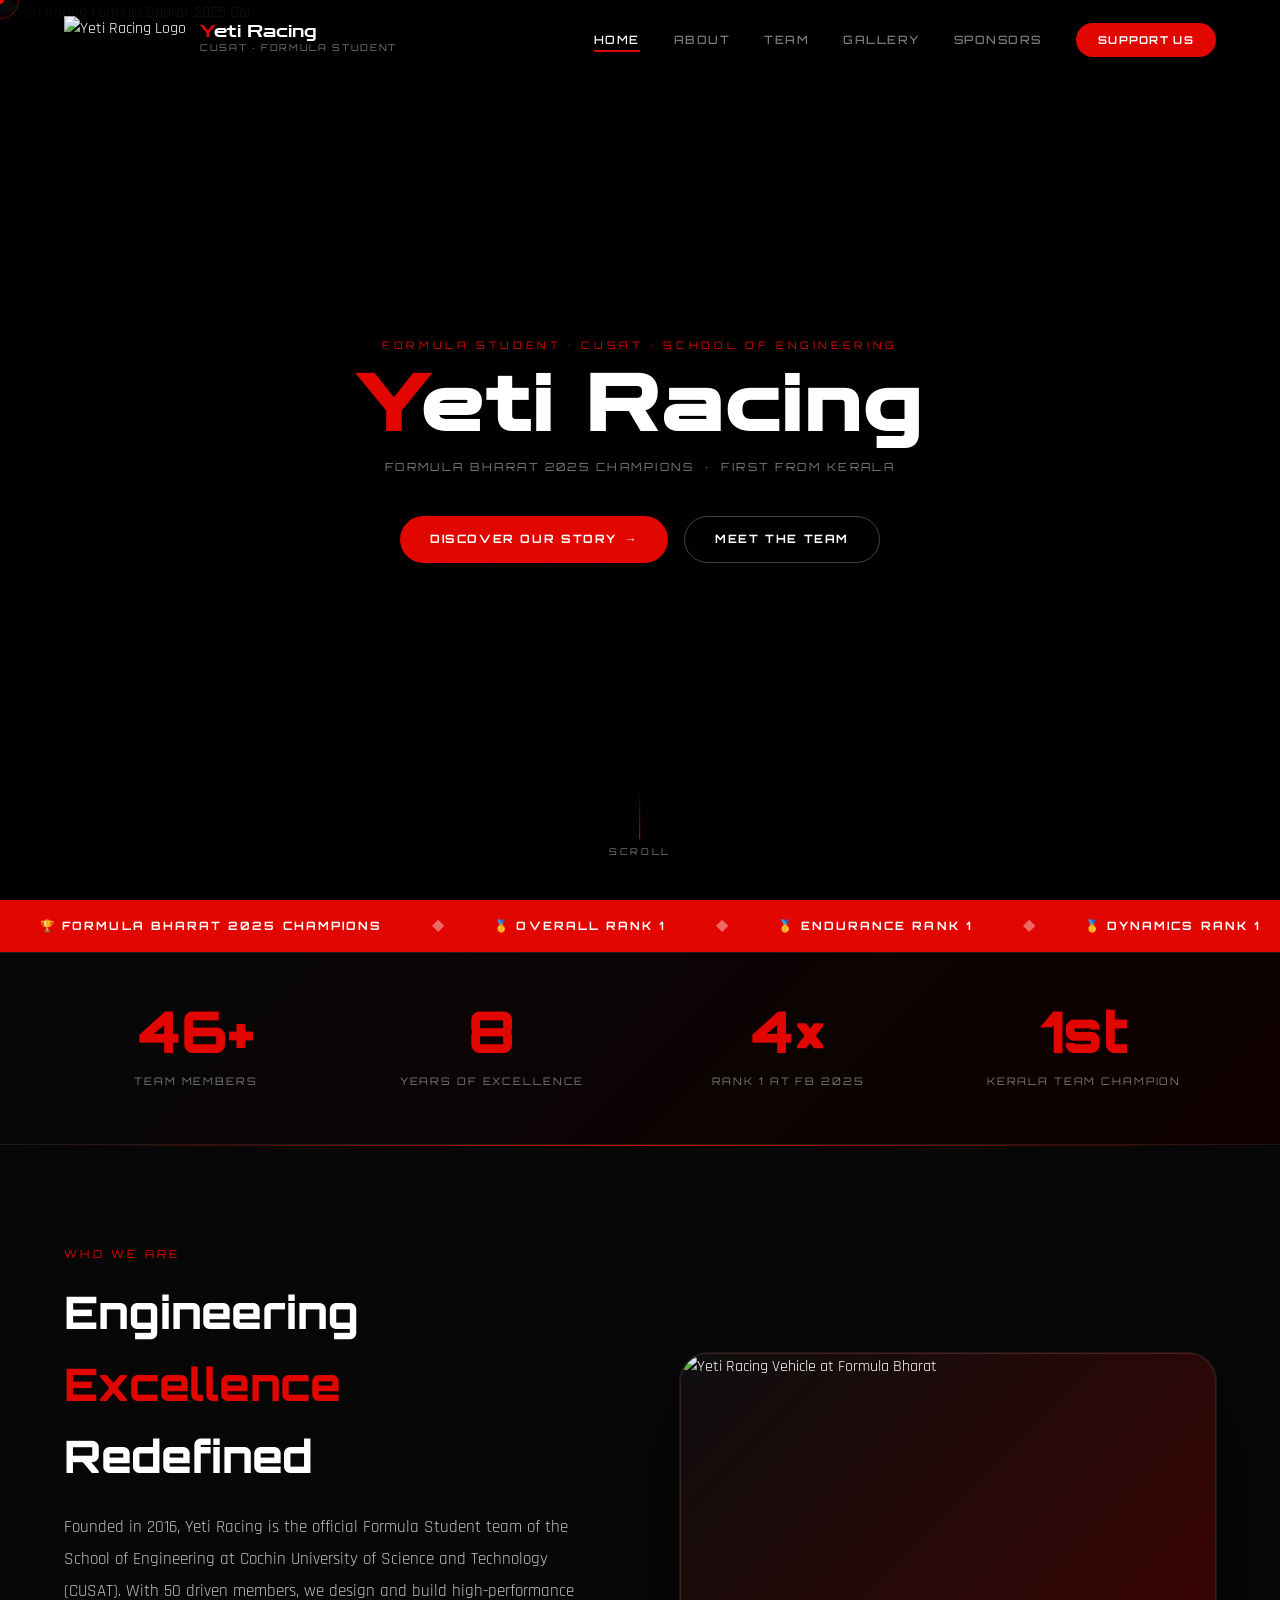
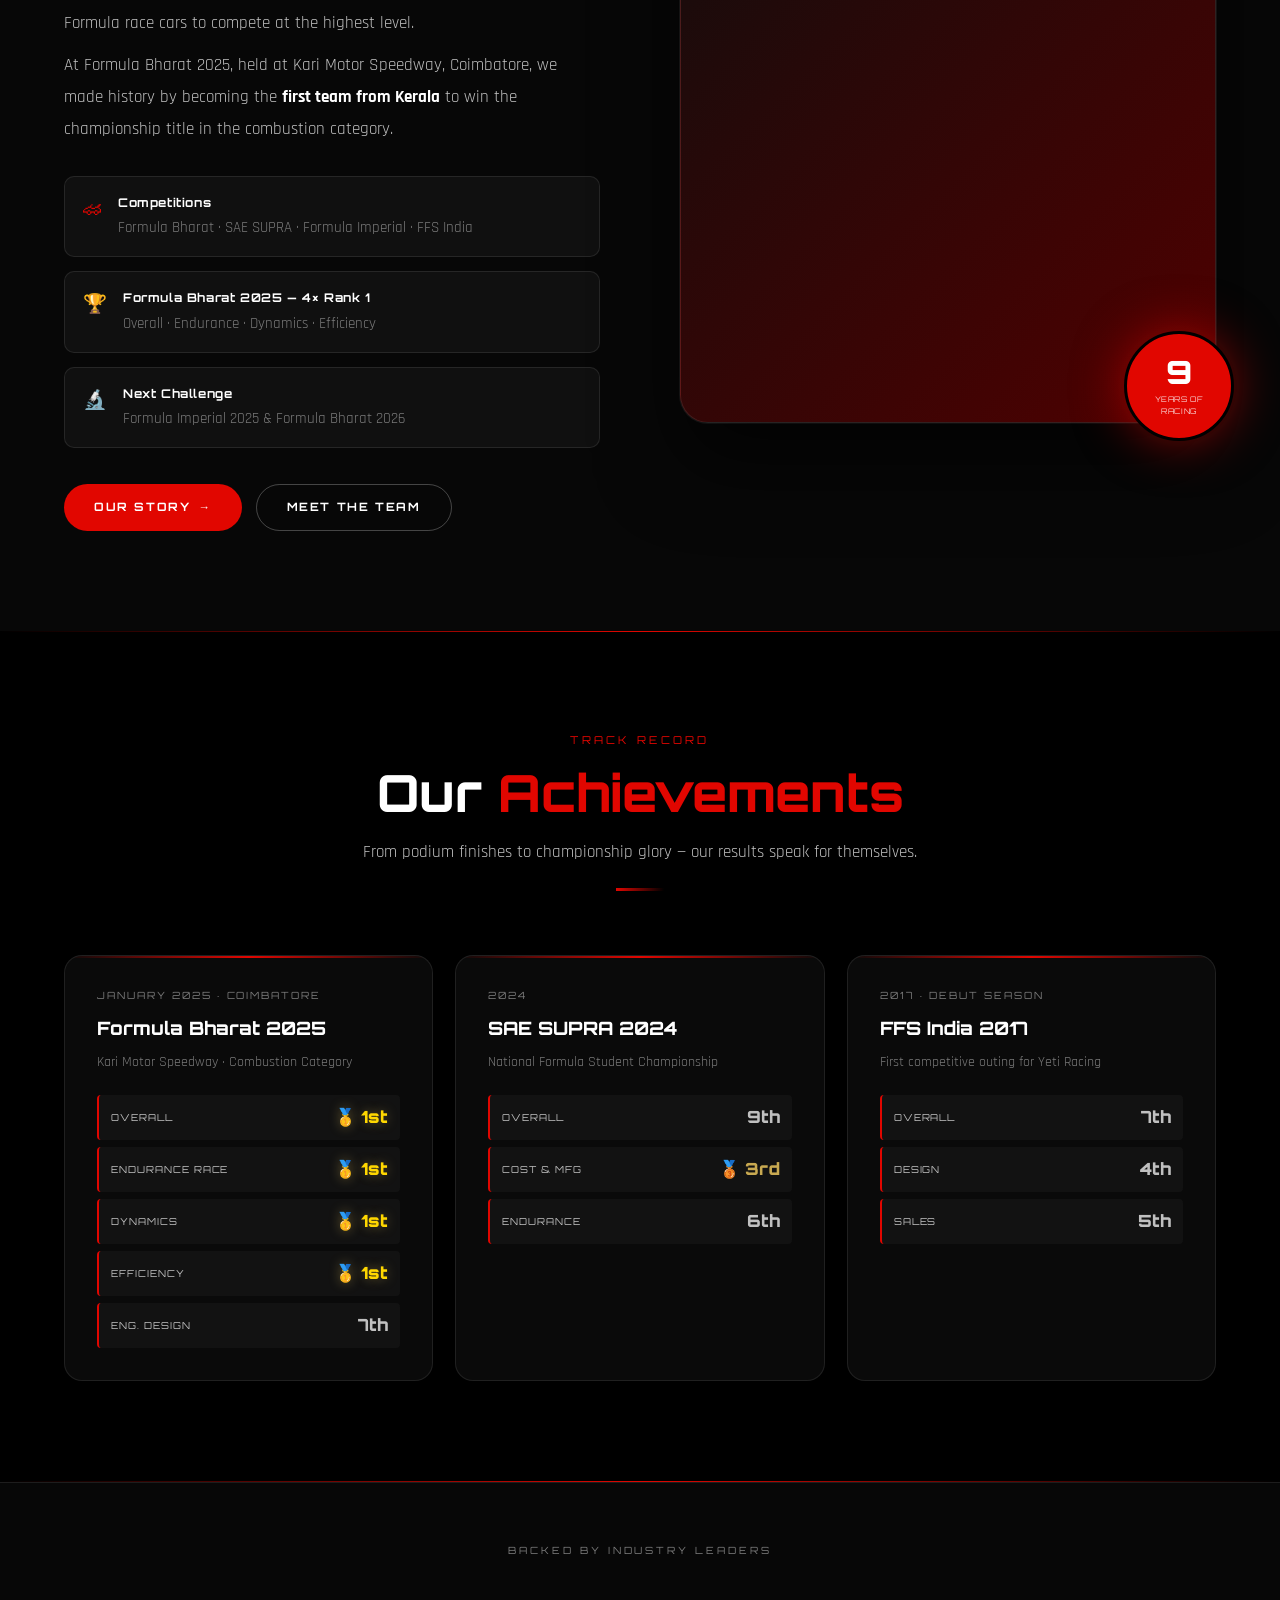
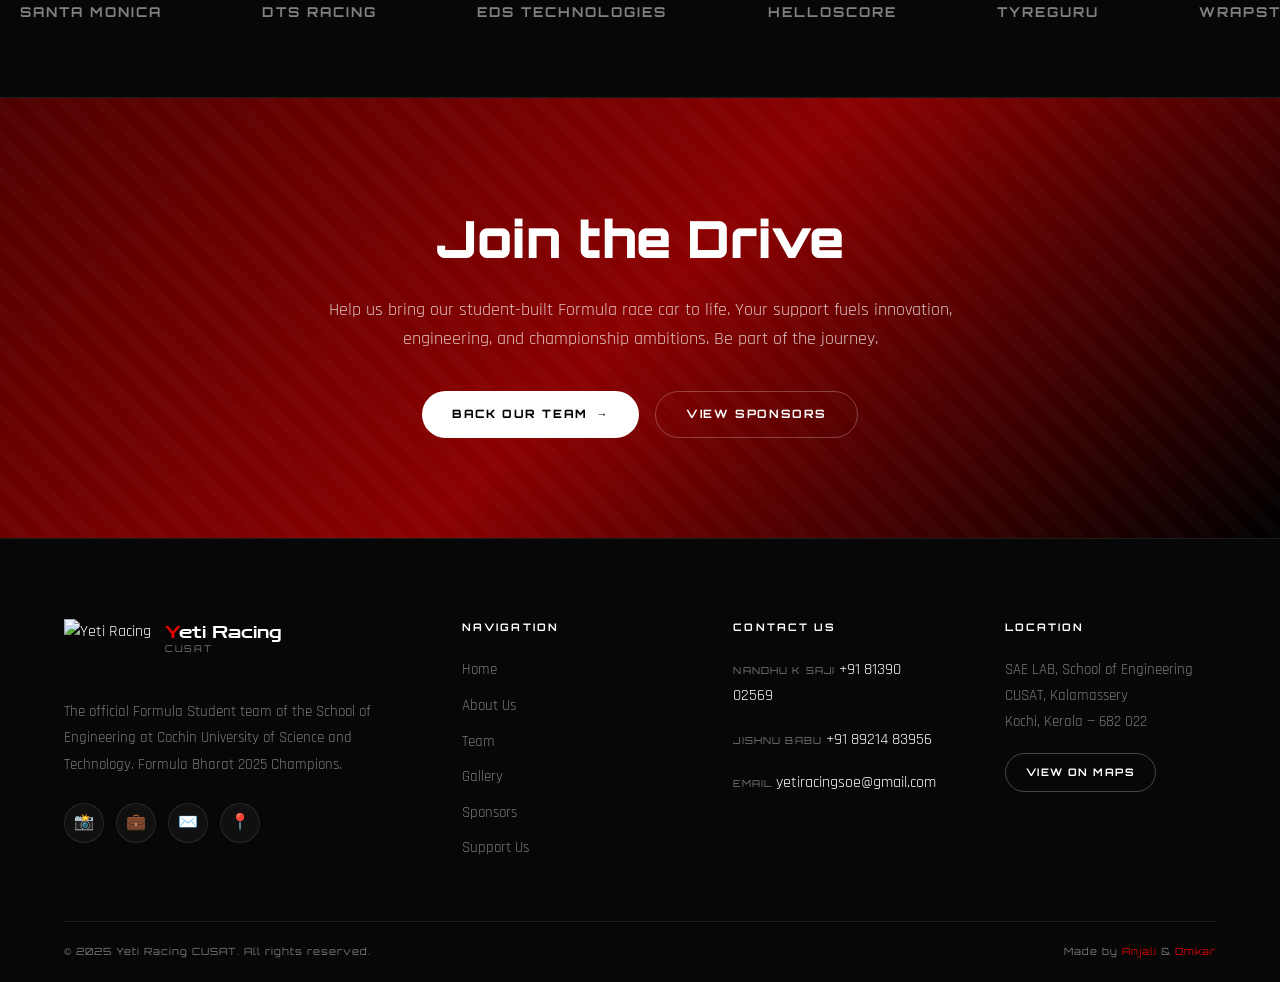
==== index.html @ 94d05a91 "Initial commit for Yeti Racing Website" ====
<!DOCTYPE html>
<html lang="en">
<head>
  <meta charset="UTF-8"/>
  <meta name="viewport" content="width=device-width, initial-scale=1.0"/>
  <title>Yeti Racing | Formula Student Team — CUSAT</title>
  <meta name="description" content="Yeti Racing is the official Formula Student team of the School of Engineering at CUSAT. Formula Bharat 2025 Champions — First team from Kerala to win."/>
  <meta property="og:title" content="Yeti Racing | CUSAT"/>
  <meta property="og:description" content="Formula Bharat 2025 Champions. First team from Kerala to win the championship in the combustion category."/>
  <meta property="og:image" content="https://yetiracing.cusat.co.in/assets/logo2.webp"/>
  <meta property="og:type" content="website"/>
  <link rel="icon" href="https://ik.imagekit.io/r70knk9pu/logo1.png?updatedAt=1739006550479"/>
  <link rel="stylesheet" href="css/style.css"/>
  <!-- Removed car-animation.css -->
</head>
<body>

<!-- ░░ LOADING SCREEN ░░ -->
<div id="loader">
  <div class="loader-logo"><span>Y</span>eti Racing</div>
  <div class="loader-track"><div class="loader-fill"></div></div>
  <div class="loader-pct">0%</div>
</div>

<!-- ░░ PARTICLES ░░ -->
<canvas id="particles"></canvas>

<!-- ░░ CURSOR ░░ -->
<div class="c-dot"></div>
<div class="c-ring"></div>

<!-- ════════════════════════════════════════
     NAVBAR
════════════════════════════════════════ -->
<nav class="navbar">
  <a href="index.html" class="nav-logo">
    <img src="https://ik.imagekit.io/r70knk9pu/logo1.png?updatedAt=1739006550479" alt="Yeti Racing Logo"/>
    <div class="nav-logo-text">
      <span class="nav-logo-name"><span>Y</span>eti Racing</span>
      <span class="nav-logo-sub">CUSAT · Formula Student</span>
    </div>
  </a>
  <ul class="nav-links">
    <li><a href="index.html">Home</a></li>
    <li><a href="about.html">About</a></li>
    <li><a href="team.html">Team</a></li>
    <li><a href="gallery.html">Gallery</a></li>
    <li><a href="sponsors.html">Sponsors</a></li>
    <li><a href="funding.html" class="nav-cta">Support Us</a></li>
  </ul>
  <div class="ham" id="ham"><span></span><span></span><span></span></div>
</nav>
<nav class="mob-menu" id="mobMenu">
  <ul>
    <li><a href="index.html">Home</a></li>
    <li><a href="about.html">About</a></li>
    <li><a href="team.html">Team</a></li>
    <li><a href="gallery.html">Gallery</a></li>
    <li><a href="sponsors.html">Sponsors</a></li>
    <li><a href="funding.html">Support Us</a></li>
  </ul>
</nav>

<!-- ════════════════════════════════════════
     HERO SECTION
════════════════════════════════════════ -->
<div class="hero-wrap" style="height: 100vh; position: relative; overflow: hidden; display: flex; align-items: center; justify-content: center; background: #000;">
  
  <!-- Background Image & Gradients -->
  <div style="position: absolute; inset: 0; z-index: 1;">
    <img src="https://yetiracing.cusat.co.in/_next/static/media/hindu.5e0f629f.jpg" 
         alt="Yeti Racing Formula Bharat 2025 Car" 
         style="width: 100%; height: 100%; object-fit: cover; object-position: center; opacity: 0.7; animation: scaleIn 20s ease-out forwards;" />
    <div style="position: absolute; inset: 0; background: linear-gradient(to bottom, rgba(0,0,0,0.8) 0%, rgba(0,0,0,0.2) 50%, var(--bg) 100%);"></div>
    <div style="position: absolute; inset: 0; background: radial-gradient(circle at center, transparent 0%, rgba(0,0,0,0.7) 100%);"></div>
    <div class="hero-grid" style="opacity: 0.6;"></div>
  </div>

  <!-- Hero Text -->
  <div class="hero-over" style="position: relative; z-index: 5; text-align: center; opacity: 1; transform: translateY(0); pointer-events: auto;">
    <span class="h-tag" style="opacity: 1; transform: translateY(0); animation: fadeIn 1s ease 0.4s both;">Formula Student · CUSAT · School of Engineering</span>
    <h1 class="h-title" style="opacity: 1; transform: translateY(0); animation: slideUp 1s ease 0.6s both;"><span>Y</span>eti Racing</h1>
    <p class="h-sub" style="opacity: 1; transform: translateY(0); animation: fadeIn 1s ease 0.9s both;">Formula Bharat 2025 Champions &nbsp;·&nbsp; First from Kerala</p>
    
    <div style="margin-top: 40px; display: flex; gap: 16px; justify-content: center; animation: fadeIn 1s ease 1.2s both;">
      <a href="about.html" class="btn btn-red">Discover Our Story <span class="btn-icon">→</span></a>
      <a href="team.html" class="btn btn-ghost">Meet The Team</a>
    </div>
  </div>

  <!-- Scroll Indicator -->
  <div class="scroll-ind" style="bottom: 40px; z-index: 10;">
    <div class="scroll-line"></div>
    <span class="scroll-txt">Scroll</span>
  </div>

  <style>
    @keyframes scaleIn {
      from { transform: scale(1.15); }
      to { transform: scale(1); }
    }
    @keyframes slideUp {
      from { opacity: 0; transform: translateY(30px); }
      to { opacity: 1; transform: translateY(0); }
    }
  </style>
</div><!-- /hero-wrap -->

<!-- ════════════════════════════════════════
     CHAMPION TICKER BAND
════════════════════════════════════════ -->
<div class="champ-band">
  <div class="champ-inner">
    <span class="champ-item">🏆 Formula Bharat 2025 Champions</span>
    <span class="champ-sep">◆</span>
    <span class="champ-item">🥇 Overall Rank 1</span>
    <span class="champ-sep">◆</span>
    <span class="champ-item">🥇 Endurance Rank 1</span>
    <span class="champ-sep">◆</span>
    <span class="champ-item">🥇 Dynamics Rank 1</span>
    <span class="champ-sep">◆</span>
    <span class="champ-item">🥇 Efficiency Rank 1</span>
    <span class="champ-sep">◆</span>
    <span class="champ-item">First Kerala Team to Win Formula Bharat</span>
    <span class="champ-sep">◆</span>
    <span class="champ-item">🏆 Formula Bharat 2025 Champions</span>
    <span class="champ-sep">◆</span>
    <span class="champ-item">🥇 Overall Rank 1</span>
    <span class="champ-sep">◆</span>
    <span class="champ-item">🥇 Endurance Rank 1</span>
    <span class="champ-sep">◆</span>
    <span class="champ-item">🥇 Dynamics Rank 1</span>
    <span class="champ-sep">◆</span>
    <span class="champ-item">🥇 Efficiency Rank 1</span>
    <span class="champ-sep">◆</span>
    <span class="champ-item">First Kerala Team to Win Formula Bharat</span>
    <span class="champ-sep">◆</span>
  </div>
</div>

<!-- ════════════════════════════════════════
     STATS BAR
════════════════════════════════════════ -->
<section class="stats-band">
  <div class="stats-inner">
    <div class="rev">
      <span class="stat-n" data-count="50" data-suffix="+">0+</span>
      <span class="stat-l">Team Members</span>
    </div>
    <div class="rev d1">
      <span class="stat-n" data-count="9" data-suffix="">0</span>
      <span class="stat-l">Years of Excellence</span>
    </div>
    <div class="rev d2">
      <span class="stat-n" data-count="4" data-suffix="×">0×</span>
      <span class="stat-l">Rank 1 at FB 2025</span>
    </div>
    <div class="rev d3">
      <span class="stat-n" data-count="1" data-suffix="st">0st</span>
      <span class="stat-l">Kerala Team Champion</span>
    </div>
  </div>
</section>

<div class="line-accent"></div>

<!-- ════════════════════════════════════════
     ABOUT PREVIEW
════════════════════════════════════════ -->
<section class="about-sec">
  <div class="about-inner">
    <div class="about-content">
      <span class="eyebrow rev">Who We Are</span>
      <h2 class="about-h1 rev d1">Engineering <span>Excellence</span><br/>Redefined</h2>
      <p class="about-p rev d2">
        Founded in 2016, Yeti Racing is the official Formula Student team of the School of Engineering at Cochin University of Science and Technology (CUSAT). With 50 driven members, we design and build high-performance Formula race cars to compete at the highest level.
      </p>
      <p class="about-p rev d3" style="margin-top:10px;">
        At Formula Bharat 2025, held at Kari Motor Speedway, Coimbatore, we made history by becoming the <strong style="color:#fff;">first team from Kerala</strong> to win the championship title in the combustion category.
      </p>
      <div class="about-features">
        <div class="af-item rev d3">
          <span class="af-icon">🏎</span>
          <div class="af-text">
            <strong>Competitions</strong>
            <p>Formula Bharat · SAE SUPRA · Formula Imperial · FFS India</p>
          </div>
        </div>
        <div class="af-item rev d4">
          <span class="af-icon">🏆</span>
          <div class="af-text">
            <strong>Formula Bharat 2025 — 4× Rank 1</strong>
            <p>Overall · Endurance · Dynamics · Efficiency</p>
          </div>
        </div>
        <div class="af-item rev d5">
          <span class="af-icon">🔬</span>
          <div class="af-text">
            <strong>Next Challenge</strong>
            <p>Formula Imperial 2025 &amp; Formula Bharat 2026</p>
          </div>
        </div>
      </div>
      <div class="about-btns rev d5">
        <a href="about.html" class="btn btn-red">Our Story <span class="btn-icon">→</span></a>
        <a href="team.html"  class="btn btn-ghost">Meet the Team</a>
      </div>
    </div>

    <div class="about-visual rev-r">
      <div class="about-img-frame">
        <img src="https://ik.imagekit.io/r70knk9pu/mayur_6.1-08.jpg?updatedAt=1739021321620"
             alt="Yeti Racing Vehicle at Formula Bharat" loading="lazy"/>
      </div>
      <div class="about-badge">
        <span class="badge-n">9</span>
        <span class="badge-l">Years of Racing</span>
      </div>
    </div>
  </div>
</section>

<div class="line-accent"></div>

<!-- ════════════════════════════════════════
     ACHIEVEMENTS
════════════════════════════════════════ -->
<section class="ach-sec">
  <div class="sec-head">
    <span class="eyebrow rev">Track Record</span>
    <h2 class="sec-title rev d1">Our <span>Achievements</span></h2>
    <p class="sec-sub rev d2">From podium finishes to championship glory — our results speak for themselves.</p>
    <div class="divider rev d3"></div>
  </div>

  <div class="ach-grid max-w">
    <!-- FB 2025 -->
    <div class="ach-card rev">
      <div class="ach-yr">January 2025 · Coimbatore</div>
      <div class="ach-name">Formula Bharat 2025</div>
      <div class="ach-venue">Kari Motor Speedway · Combustion Category</div>
      <div class="ach-rows">
        <div class="ach-row"><span class="ach-cat">Overall</span>      <span class="ach-rank r1">🥇 1st</span></div>
        <div class="ach-row"><span class="ach-cat">Endurance Race</span><span class="ach-rank r1">🥇 1st</span></div>
        <div class="ach-row"><span class="ach-cat">Dynamics</span>     <span class="ach-rank r1">🥇 1st</span></div>
        <div class="ach-row"><span class="ach-cat">Efficiency</span>   <span class="ach-rank r1">🥇 1st</span></div>
        <div class="ach-row"><span class="ach-cat">Eng. Design</span>  <span class="ach-rank">7th</span></div>
      </div>
    </div>

    <!-- SAE SUPRA 2024 -->
    <div class="ach-card rev d2">
      <div class="ach-yr">2024</div>
      <div class="ach-name">SAE SUPRA 2024</div>
      <div class="ach-venue">National Formula Student Championship</div>
      <div class="ach-rows">
        <div class="ach-row"><span class="ach-cat">Overall</span>    <span class="ach-rank">9th</span></div>
        <div class="ach-row"><span class="ach-cat">Cost &amp; Mfg</span><span class="ach-rank r3">🥉 3rd</span></div>
        <div class="ach-row"><span class="ach-cat">Endurance</span> <span class="ach-rank">6th</span></div>
      </div>
    </div>

    <!-- FFS India 2017 -->
    <div class="ach-card rev d3">
      <div class="ach-yr">2017 · Debut Season</div>
      <div class="ach-name">FFS India 2017</div>
      <div class="ach-venue">First competitive outing for Yeti Racing</div>
      <div class="ach-rows">
        <div class="ach-row"><span class="ach-cat">Overall</span><span class="ach-rank">7th</span></div>
        <div class="ach-row"><span class="ach-cat">Design</span> <span class="ach-rank">4th</span></div>
        <div class="ach-row"><span class="ach-cat">Sales</span>  <span class="ach-rank">5th</span></div>
      </div>
    </div>
  </div>
</section>

<div class="line-accent"></div>

<!-- ════════════════════════════════════════
     SPONSORS TICKER
════════════════════════════════════════ -->
<section class="sp-ticker-sec">
  <p class="sp-ticker-label">Backed By Industry Leaders</p>
  <div style="overflow:hidden;">
    <div class="sp-track">
      <!-- Set 1 -->
      <div class="sp-logo-item"><span class="sp-logo-name">Santa Monica</span></div>
      <div class="sp-logo-item"><span class="sp-logo-name">DTS Racing</span></div>
      <div class="sp-logo-item"><span class="sp-logo-name">EDS Technologies</span></div>
      <div class="sp-logo-item"><span class="sp-logo-name">Helloscore</span></div>
      <div class="sp-logo-item"><span class="sp-logo-name">TyreGuru</span></div>
      <div class="sp-logo-item"><span class="sp-logo-name">WrapStyle</span></div>
      <!-- Set 2 (duplicate for seamless loop) -->
      <div class="sp-logo-item"><span class="sp-logo-name">Santa Monica</span></div>
      <div class="sp-logo-item"><span class="sp-logo-name">DTS Racing</span></div>
      <div class="sp-logo-item"><span class="sp-logo-name">EDS Technologies</span></div>
      <div class="sp-logo-item"><span class="sp-logo-name">Helloscore</span></div>
      <div class="sp-logo-item"><span class="sp-logo-name">TyreGuru</span></div>
      <div class="sp-logo-item"><span class="sp-logo-name">WrapStyle</span></div>
    </div>
  </div>
</section>

<!-- ════════════════════════════════════════
     CTA BAND
════════════════════════════════════════ -->
<section class="cta-sec">
  <div class="cta-inner">
    <h2 class="cta-title rev">Join the Drive</h2>
    <p class="cta-sub rev d1">
      Help us bring our student-built Formula race car to life. Your support fuels innovation, engineering, and championship ambitions. Be part of the journey.
    </p>
    <div class="cta-btns rev d2">
      <a href="funding.html"  class="btn btn-white">Back Our Team <span class="btn-icon">→</span></a>
      <a href="sponsors.html" class="btn btn-ghost">View Sponsors</a>
    </div>
  </div>
</section>

<!-- ════════════════════════════════════════
     FOOTER
════════════════════════════════════════ -->
<footer class="footer" id="footer">
  <div class="footer-top">
    <!-- Brand -->
    <div>
      <a href="index.html" class="nav-logo" style="margin-bottom:18px; display:inline-flex;">
        <img src="https://ik.imagekit.io/r70knk9pu/logo1.png?updatedAt=1739006550479" alt="Yeti Racing" style="height:44px;width:auto;"/>
        <div class="nav-logo-text">
          <span class="nav-logo-name"><span>Y</span>eti Racing</span>
          <span class="nav-logo-sub">CUSAT</span>
        </div>
      </a>
      <p class="f-brand-desc">The official Formula Student team of the School of Engineering at Cochin University of Science and Technology. Formula Bharat 2025 Champions.</p>
      <div class="f-social">
        <a href="https://www.instagram.com/yetiracing_cusat/" target="_blank" class="f-soc-btn" title="Instagram">📸</a>
        <a href="https://in.linkedin.com/company/yetiracing-cusat"  target="_blank" class="f-soc-btn" title="LinkedIn">💼</a>
        <a href="mailto:yetiracingsoe@gmail.com" class="f-soc-btn" title="Email">✉️</a>
        <a href="https://www.google.co.in/maps/place/SAE+LAB+CUSAT" target="_blank" class="f-soc-btn" title="Location">📍</a>
      </div>
    </div>

    <!-- Quick links -->
    <div>
      <h5 class="f-col-title">Navigation</h5>
      <ul class="f-links">
        <li><a href="index.html">Home</a></li>
        <li><a href="about.html">About Us</a></li>
        <li><a href="team.html">Team</a></li>
        <li><a href="gallery.html">Gallery</a></li>
        <li><a href="sponsors.html">Sponsors</a></li>
        <li><a href="funding.html">Support Us</a></li>
      </ul>
    </div>

    <!-- Contact -->
    <div>
      <h5 class="f-col-title">Contact Us</h5>
      <div class="f-contact-item">
        <span class="f-c-name">Nandhu K Saji</span>
        <a href="tel:+916238118843" class="f-c-val">+91 81390 02569</a>
      </div>
      <div class="f-contact-item">
        <span class="f-c-name">Jishnu Babu</span>
        <a href="tel:+918547177020" class="f-c-val">+91 89214 83956</a>
      </div>
      <div class="f-contact-item">
        <span class="f-c-name">Email</span>
        <a href="mailto:yetiracingsoe@gmail.com" class="f-c-val">yetiracingsoe@gmail.com</a>
      </div>
    </div>

    <!-- Location -->
    <div>
      <h5 class="f-col-title">Location</h5>
      <p style="font-family:var(--f-body);font-size:0.95rem;color:var(--txt3);line-height:1.7;">
        SAE LAB, School of Engineering<br/>
        CUSAT, Kalamassery<br/>
        Kochi, Kerala — 682 022
      </p>
      <a href="https://www.google.co.in/maps/place/SAE+LAB+CUSAT" target="_blank"
         class="btn btn-ghost" style="margin-top:18px; font-size:0.65rem; padding:10px 20px;">
        View on Maps
      </a>
    </div>
  </div>

  <div class="footer-bottom">
    <span class="f-copy">© 2025 Yeti Racing CUSAT. All rights reserved.</span>
    <span class="f-made">Made by <a href="https://www.linkedin.com/in/anjali-georance-61b017275/" target="_blank">Anjali</a> &amp; <a href="https://www.linkedin.com/in/omkar-deepak-623a55293/" target="_blank">Omkar</a></span>
  </div>
</footer>

<script src="js/main.js"></script>
</body>
</html>
---- css/style.css ----
/* ============================================================
   YETI RACING — MASTER STYLESHEET
   Formula Student Team | CUSAT, Kochi
   ============================================================ */

@import url('https://fonts.googleapis.com/css2?family=Orbitron:wght@400;500;600;700;800;900&family=Rajdhani:wght@300;400;500;600;700&family=Zen+Dots&family=Inter:wght@300;400;500&display=swap');

/* ============================================================
   DESIGN TOKENS
   ============================================================ */
:root {
  --red:          #e10600;
  --red-dark:     #8b0000;
  --red-deeper:   #500000;
  --red-light:    #ff3333;
  --red-glow:     rgba(225,6,0,0.55);
  --red-mist:     rgba(225,6,0,0.12);

  --gold:         #c8a951;
  --gold-light:   #ffd700;
  --gold-glow:    rgba(200,169,81,0.45);

  --green:        #1aff6e;
  --green-glow:   rgba(26,255,110,0.4);

  --bg:           #000000;
  --bg1:          #070707;
  --bg2:          #0e0e0e;
  --bg3:          #161616;
  --glass:        rgba(255,255,255,0.04);
  --glass-border: rgba(255,255,255,0.09);
  --glass-hover:  rgba(255,255,255,0.07);

  --txt:          #ffffff;
  --txt2:         #c0c0c0;
  --txt3:         #7a7a7a;

  --f-head:   'Orbitron', sans-serif;
  --f-body:   'Rajdhani', sans-serif;
  --f-accent: 'Zen Dots', cursive;

  --nav-h:    80px;
  --ease:     cubic-bezier(0.4,0,0.2,1);
  --ease-out: cubic-bezier(0,0,0.2,1);
  --t:        all 0.3s var(--ease);
  --ts:       all 0.6s var(--ease);

  --r-sm:   4px;
  --r-md:   10px;
  --r-lg:   18px;
  --r-xl:   28px;
  --r-full: 9999px;
}

/* ============================================================
   RESET
   ============================================================ */
*, *::before, *::after { margin:0; padding:0; box-sizing:border-box; }
html { scroll-behavior:smooth; font-size:16px; }
body {
  font-family: var(--f-body);
  background: var(--bg);
  color: var(--txt);
  line-height:1.6;
  overflow-x:hidden;
  -webkit-font-smoothing:antialiased;
}
::-webkit-scrollbar { width:5px; }
::-webkit-scrollbar-track { background:var(--bg); }
::-webkit-scrollbar-thumb { background:var(--red); border-radius:3px; }
::selection { background:var(--red); color:#fff; }
a { color:inherit; text-decoration:none; transition:var(--t); }
img { max-width:100%; height:auto; display:block; }
button { border:none; cursor:pointer; background:none; font:inherit; }
input, textarea { font:inherit; }

/* ============================================================
   LOADING SCREEN
   ============================================================ */
#loader {
  position:fixed; inset:0; background:var(--bg);
  display:flex; flex-direction:column;
  align-items:center; justify-content:center;
  z-index:9999;
  transition: opacity 0.6s var(--ease), visibility 0.6s;
}
#loader.done { opacity:0; visibility:hidden; pointer-events:none; }
.loader-logo {
  font-family: var(--f-accent);
  font-size: 2.2rem;
  color:#fff;
  letter-spacing:0.04em;
  margin-bottom:32px;
}
.loader-logo span { color:var(--red); }
.loader-track {
  width:200px; height:2px;
  background:rgba(255,255,255,0.08);
  border-radius:1px; overflow:hidden;
}
.loader-fill {
  height:100%; width:0;
  background: linear-gradient(90deg, var(--red), var(--red-light));
  border-radius:1px;
  animation: loaderFill 1.8s var(--ease) forwards;
}
@keyframes loaderFill { to { width:100%; } }
.loader-pct {
  font-family:var(--f-head);
  font-size:0.65rem;
  letter-spacing:0.2em;
  color:var(--txt3);
  margin-top:12px;
  text-transform:uppercase;
}

/* ============================================================
   CUSTOM CURSOR
   ============================================================ */
.c-dot {
  width:8px; height:8px;
  background:var(--red); border-radius:50%;
  position:fixed; pointer-events:none;
  z-index:10000; transform:translate(-50%,-50%);
  transition: width 0.2s, height 0.2s, opacity 0.2s;
  mix-blend-mode:screen;
}
.c-ring {
  width:38px; height:38px;
  border:1.5px solid rgba(225,6,0,0.5); border-radius:50%;
  position:fixed; pointer-events:none;
  z-index:9999; transform:translate(-50%,-50%);
  transition: all 0.12s;
  mix-blend-mode:screen;
}
.c-dot.hovering { width:14px; height:14px; }
.c-ring.hovering { width:56px; height:56px; border-color:var(--red); }

/* ============================================================
   CANVAS BG PARTICLES
   ============================================================ */
#particles {
  position:fixed; inset:0;
  pointer-events:none; z-index:0; opacity:0.35;
}

/* ============================================================
   NAVBAR
   ============================================================ */
.navbar {
  position:fixed; top:0; left:0; right:0;
  height:var(--nav-h); z-index:1000;
  display:flex; align-items:center; justify-content:space-between;
  padding:0 5%;
  transition: background 0.5s, backdrop-filter 0.5s, border 0.5s;
}
.navbar.scrolled {
  background: rgba(0,0,0,0.92);
  backdrop-filter: blur(24px);
  -webkit-backdrop-filter: blur(24px);
  border-bottom:1px solid var(--glass-border);
}
.nav-logo { display:flex; align-items:center; gap:14px; }
.nav-logo img { height:48px; width:auto; }
.nav-logo-text { display:flex; flex-direction:column; }
.nav-logo-name {
  font-family:var(--f-accent); font-size:1.05rem;
  color:#fff; line-height:1;
}
.nav-logo-name span { color:var(--red); }
.nav-logo-sub {
  font-family:var(--f-head); font-size:0.58rem;
  color:var(--txt3); letter-spacing:0.18em; text-transform:uppercase;
}
.nav-links {
  display:flex; align-items:center;
  gap:34px; list-style:none;
}
.nav-links a {
  font-family:var(--f-head); font-size:0.72rem;
  font-weight:500; letter-spacing:0.13em;
  color:var(--txt3); text-transform:uppercase;
  position:relative; padding-bottom:3px;
}
.nav-links a::after {
  content:''; position:absolute;
  bottom:-2px; left:0; width:0; height:2px;
  background:var(--red); transition: width 0.3s var(--ease);
}
.nav-links a:hover, .nav-links a.active { color:#fff; }
.nav-links a:hover::after, .nav-links a.active::after { width:100%; }
.nav-cta {
  font-family:var(--f-head) !important;
  font-size:0.68rem !important;
  font-weight:700 !important;
  letter-spacing:0.12em !important;
  color:#fff !important;
  background:var(--red) !important;
  padding:10px 22px !important;
  border-radius:var(--r-full) !important;
}
.nav-cta::after { display:none !important; }
.nav-cta:hover {
  background:var(--red-light) !important;
  box-shadow: 0 0 24px var(--red-glow) !important;
  transform:translateY(-1px);
}

/* Mobile hamburger */
.ham {
  display:none; flex-direction:column;
  gap:5px; padding:6px; cursor:pointer;
}
.ham span {
  display:block; width:26px; height:2px;
  background:#fff; border-radius:1px; transition:var(--t);
}
.ham.open span:nth-child(1) { transform:translateY(7px) rotate(45deg); }
.ham.open span:nth-child(2) { opacity:0; }
.ham.open span:nth-child(3) { transform:translateY(-7px) rotate(-45deg); }

/* Mobile menu */
.mob-menu {
  display:none; position:fixed;
  top:var(--nav-h); left:0; right:0;
  background:rgba(0,0,0,0.96);
  backdrop-filter:blur(24px);
  border-bottom:1px solid var(--glass-border);
  padding:24px 5%;
  z-index:998;
  transform:translateY(-110%);
  opacity:0;
  transition:var(--ts);
}
.mob-menu.open { transform:translateY(0); opacity:1; }
.mob-menu ul { list-style:none; display:flex; flex-direction:column; gap:0; }
.mob-menu a {
  font-family:var(--f-head); font-size:0.88rem;
  letter-spacing:0.1em; color:var(--txt3);
  text-transform:uppercase; padding:14px 0;
  border-bottom:1px solid var(--glass-border);
  display:block; transition:var(--t);
}
.mob-menu a:hover { color:#fff; padding-left:8px; }

/* ============================================================
   HERO — CAR ANIMATION (sticky scroll, 300vh)
   ============================================================ */
.hero-wrap {
  position:relative;
  height:300vh;
  background:var(--bg);
}
.hero-sticky {
  position:sticky; top:0;
  height:100vh;
  display:flex; flex-direction:column;
  align-items:center; justify-content:center;
  overflow:hidden;
}

/* Background layers */
.hero-radial {
  position:absolute; inset:0;
  background: radial-gradient(ellipse 75% 70% at 50% 55%,
    rgba(100,0,0,0.35) 0%, transparent 70%);
}
.hero-grid {
  position:absolute; inset:0;
  background-image:
    linear-gradient(rgba(225,6,0,0.045) 1px, transparent 1px),
    linear-gradient(90deg, rgba(225,6,0,0.045) 1px, transparent 1px);
  background-size:55px 55px;
  mask-image: radial-gradient(ellipse 80% 80% at 50% 50%, black 0%, transparent 75%);
}

/* CAR SVG wrapper */
.car-wrap {
  position:relative; z-index:10;
  width: min(380px, 72vw);
}
.car-wrap svg {
  width:100%; height:auto;
  overflow:visible;
  filter: drop-shadow(0 0 40px rgba(225,6,0,0.5));
}
/* All parts use CSS transition for smooth 60fps */
.car-part {
  transform-origin:200px 445px; /* center of car SVG (400x900) */
  will-change:transform,opacity;
}
#car-internals {
  opacity:0;
  will-change:opacity;
}

/* Hero text layers */
.hero-over {
  position:absolute; inset:0; z-index:5;
  display:flex; flex-direction:column;
  align-items:center; justify-content:center;
  pointer-events:none;
}
.h-tag {
  font-family:var(--f-head); font-size:0.65rem;
  letter-spacing:0.35em; color:var(--red);
  text-transform:uppercase; margin-bottom:14px;
  opacity:0; transform:translateY(12px);
  transition: opacity 0.9s var(--ease), transform 0.9s var(--ease);
  transition-delay:0.3s;
}
.h-tag.in { opacity:1; transform:translateY(0); }
.h-title {
  font-family:var(--f-accent);
  font-size:clamp(2.6rem,6vw,5.5rem);
  color:#fff; line-height:1;
  letter-spacing:0.04em;
  text-align:center;
  opacity:0; transform:translateY(18px);
  transition: opacity 1s var(--ease), transform 1s var(--ease);
  transition-delay:0.5s;
}
.h-title.in { opacity:1; transform:translateY(0); }
.h-title span { color:var(--red); }
.h-sub {
  font-family:var(--f-head); font-size:0.7rem;
  letter-spacing:0.22em; color:var(--txt3);
  text-transform:uppercase; margin-top:14px;
  opacity:0;
  transition: opacity 0.8s; transition-delay:0.8s;
}
.h-sub.in { opacity:1; }

/* Scan lines during reveal */
.scanline {
  position:absolute; left:0; right:0; height:2px;
  background: linear-gradient(90deg,
    transparent, rgba(225,6,0,0.7), transparent);
  pointer-events:none; z-index:6;
  opacity:0;
  animation: scanAnim 3s var(--ease) 1s forwards;
}
@keyframes scanAnim {
  0%   { top:0; opacity:0; }
  10%  { opacity:1; }
  90%  { opacity:1; }
  100% { top:100%; opacity:0; }
}

/* Part labels (appear at full open) */
.part-label {
  position:absolute; z-index:15;
  font-family:var(--f-head); font-size:0.55rem;
  letter-spacing:0.15em; color:var(--red);
  text-transform:uppercase;
  display:flex; align-items:center; gap:6px;
  opacity:0;
  transition: opacity 0.5s;
  white-space:nowrap;
}
.part-label.show { opacity:1; }
.part-label::before { content:'—'; color:var(--txt3); }

/* Scroll indicator */
.scroll-ind {
  position:absolute; bottom:30px; left:50%;
  transform:translateX(-50%);
  display:flex; flex-direction:column;
  align-items:center; gap:6px; z-index:20;
  transition:opacity 0.4s;
}
.scroll-ind.gone { opacity:0; }
.scroll-line {
  width:1px; height:50px;
  background:linear-gradient(to bottom, transparent, var(--red));
  animation:scLine 2s ease-in-out infinite;
}
.scroll-txt {
  font-family:var(--f-head); font-size:0.58rem;
  letter-spacing:0.28em; color:var(--txt3);
  text-transform:uppercase;
}
@keyframes scLine {
  0%,100%{ opacity:0.3; transform:scaleY(0.5); }
  50%    { opacity:1;   transform:scaleY(1);   }
}

/* Side progress dots */
.hero-progress {
  position:absolute; right:36px; top:50%;
  transform:translateY(-50%);
  display:flex; flex-direction:column; gap:14px;
  z-index:20;
}
.hp-dot {
  width:8px; height:8px; border-radius:50%;
  border:2px solid var(--txt3);
  transition:var(--t);
}
.hp-dot.act {
  background:var(--red); border-color:var(--red);
  box-shadow: 0 0 14px var(--red-glow);
}

/* ============================================================
   CHAMPION TICKER BANNER
   ============================================================ */
.champ-band {
  background:var(--red);
  padding:13px 0;
  overflow:hidden;
  white-space:nowrap;
  position:relative; z-index:5;
}
.champ-inner {
  display:inline-block;
  animation:tickerA 22s linear infinite;
}
.champ-inner:hover { animation-play-state:paused; }
.champ-item {
  display:inline-block;
  font-family:var(--f-head);
  font-size:0.72rem;
  font-weight:700;
  letter-spacing:0.18em;
  text-transform:uppercase;
  padding:0 40px; color:#fff;
}
.champ-sep { color:rgba(255,255,255,0.4); margin:0 6px; }
@keyframes tickerA {
  from { transform:translateX(0); }
  to   { transform:translateX(-50%); }
}

/* ============================================================
   STATS BAR
   ============================================================ */
.stats-band {
  padding:50px 5%;
  background:linear-gradient(135deg, var(--bg1) 0%, rgba(100,0,0,0.15) 100%);
  border-top:1px solid var(--glass-border);
  border-bottom:1px solid var(--glass-border);
}
.stats-inner {
  display:grid; grid-template-columns:repeat(4,1fr);
  gap:32px; max-width:1200px; margin:0 auto;
  text-align:center;
}
.stat-n {
  font-family:var(--f-head);
  font-size:clamp(2.2rem,4.5vw,4rem);
  font-weight:900; color:var(--red);
  line-height:1; margin-bottom:8px; display:block;
}
.stat-l {
  font-family:var(--f-head); font-size:0.65rem;
  letter-spacing:0.18em; color:var(--txt3);
  text-transform:uppercase;
}

/* ============================================================
   SECTION COMMONS
   ============================================================ */
section { padding:100px 5%; position:relative; z-index:2; }
.sec-head { text-align:center; margin-bottom:64px; }
.eyebrow {
  font-family:var(--f-head); font-size:0.68rem;
  letter-spacing:0.3em; color:var(--red);
  text-transform:uppercase; margin-bottom:14px; display:block;
}
.sec-title {
  font-family:var(--f-head);
  font-size:clamp(1.9rem,4vw,3.2rem);
  font-weight:800; color:#fff; line-height:1.15;
}
.sec-title span { color:var(--red); }
.sec-sub {
  font-family:var(--f-body); font-size:1.05rem;
  color:var(--txt2); max-width:600px;
  margin:16px auto 0; line-height:1.75;
}
.divider {
  width:48px; height:3px;
  background:linear-gradient(90deg, var(--red), transparent);
  margin:20px auto 0;
}

/* ============================================================
   ABOUT PREVIEW
   ============================================================ */
.about-sec { background:var(--bg1); }
.about-inner {
  display:grid; grid-template-columns:1fr 1fr;
  gap:80px; align-items:center;
  max-width:1300px; margin:0 auto;
}
.about-eyebrow, .about-h1 { text-align:left; }
.about-h1 { font-family:var(--f-head); font-size:clamp(2rem,3.5vw,3rem); font-weight:800; color:#fff; }
.about-h1 span { color:var(--red); }
.about-p {
  font-family:var(--f-body); font-size:1.08rem;
  color:var(--txt2); line-height:1.85;
  margin-top:20px;
}
.about-features {
  display:flex; flex-direction:column; gap:14px; margin-top:30px;
}
.af-item {
  display:flex; align-items:flex-start; gap:16px;
  padding:16px 18px;
  background:var(--glass); border:1px solid var(--glass-border);
  border-radius:var(--r-md); transition:var(--t);
}
.af-item:hover { border-color:rgba(225,6,0,0.35); background:var(--red-mist); }
.af-icon { color:var(--red); font-size:1.2rem; flex-shrink:0; margin-top:2px; }
.af-text strong {
  font-family:var(--f-head); font-size:0.75rem;
  letter-spacing:0.05em; color:#fff; display:block; margin-bottom:4px;
}
.af-text p { font-size:0.95rem; color:var(--txt3); }
.about-btns { display:flex; gap:14px; margin-top:36px; flex-wrap:wrap; }

/* About visual side */
.about-visual { position:relative; }
.about-img-frame {
  border-radius:var(--r-xl); overflow:hidden;
  border:1px solid var(--glass-border);
  box-shadow:0 40px 80px rgba(0,0,0,0.6), 0 0 0 1px var(--glass-border);
  background: linear-gradient(135deg, var(--bg2), var(--red-deeper));
  aspect-ratio:4/5;
  display:flex; align-items:center; justify-content:center;
}
.about-img-frame img { width:100%; height:100%; object-fit:cover; }
.about-badge {
  position:absolute; bottom:-18px; right:-18px;
  width:110px; height:110px; border-radius:50%;
  background:var(--red);
  display:flex; flex-direction:column;
  align-items:center; justify-content:center;
  text-align:center; padding:12px;
  box-shadow:0 0 50px var(--red-glow);
  z-index:10; border:3px solid var(--bg);
}
.badge-n { font-family:var(--f-head); font-size:2rem; font-weight:900; color:#fff; line-height:1; }
.badge-l { font-family:var(--f-head); font-size:0.48rem; letter-spacing:0.08em; color:rgba(255,255,255,0.8); text-transform:uppercase; margin-top:5px; }

/* ============================================================
   ACHIEVEMENTS
   ============================================================ */
.ach-sec { background:var(--bg); }
.ach-grid {
  display:grid; grid-template-columns:repeat(3,1fr);
  gap:22px; max-width:1300px; margin:0 auto;
}
.ach-card {
  background:var(--glass); border:1px solid var(--glass-border);
  border-radius:var(--r-lg); padding:32px;
  position:relative; overflow:hidden;
  transition:var(--ts);
  backdrop-filter:blur(12px);
}
.ach-card::before {
  content:''; position:absolute; top:0; left:0; right:0; height:2px;
  background:linear-gradient(90deg, transparent, var(--red), transparent);
}
.ach-card::after {
  content:''; position:absolute; inset:0;
  background:linear-gradient(135deg, var(--red-mist), transparent);
  opacity:0; transition:opacity 0.5s;
}
.ach-card:hover { transform:translateY(-6px); border-color:rgba(225,6,0,0.4); box-shadow:0 24px 70px rgba(225,6,0,0.14); }
.ach-card:hover::after { opacity:1; }
.ach-yr { font-family:var(--f-head); font-size:0.62rem; letter-spacing:0.2em; color:var(--txt3); text-transform:uppercase; margin-bottom:10px; }
.ach-name { font-family:var(--f-head); font-size:1.15rem; font-weight:800; color:#fff; margin-bottom:8px; }
.ach-venue { font-family:var(--f-body); font-size:0.88rem; color:var(--txt3); margin-bottom:22px; }
.ach-rows { display:flex; flex-direction:column; gap:7px; }
.ach-row {
  display:flex; align-items:center; justify-content:space-between;
  padding:9px 12px; background:rgba(255,255,255,0.03);
  border-radius:var(--r-sm); border-left:2px solid var(--red);
}
.ach-cat { font-family:var(--f-head); font-size:0.6rem; letter-spacing:0.1em; color:var(--txt2); text-transform:uppercase; }
.ach-rank { font-family:var(--f-head); font-size:1.05rem; font-weight:900; color:var(--txt2); }
.ach-rank.r1 { color:var(--gold-light); text-shadow:0 0 12px var(--gold-glow); }
.ach-rank.r3 { color:var(--gold); }

/* ============================================================
   SPONSORS TICKER (homepage)
   ============================================================ */
.sp-ticker-sec { padding:60px 0; background:var(--bg1); overflow:hidden; border-top:1px solid var(--glass-border); border-bottom:1px solid var(--glass-border); }
.sp-ticker-label { text-align:center; font-family:var(--f-head); font-size:0.62rem; letter-spacing:0.3em; color:var(--txt3); text-transform:uppercase; margin-bottom:28px; }
.sp-track { display:flex; gap:60px; animation:spScroll 25s linear infinite; width:max-content; }
.sp-track:hover { animation-play-state:paused; }
.sp-logo-item {
  display:flex; align-items:center; justify-content:center;
  height:50px; padding:0 20px; flex-shrink:0;
  filter:grayscale(100%) brightness(0.5);
  transition:var(--t);
}
.sp-logo-item:hover { filter:grayscale(0%) brightness(1.3); }
.sp-logo-item img { max-height:40px; max-width:140px; object-fit:contain; }
.sp-logo-name {
  font-family:var(--f-head); font-size:0.85rem;
  font-weight:700; letter-spacing:0.15em; color:#fff;
  text-transform:uppercase;
}
@keyframes spScroll {
  from { transform:translateX(0); }
  to   { transform:translateX(-50%); }
}

/* ============================================================
   CTA BAND
   ============================================================ */
.cta-sec {
  background:linear-gradient(135deg, var(--red-deeper) 0%, var(--red-dark) 50%, var(--bg) 100%);
  padding:100px 5%;
  position:relative; overflow:hidden;
}
.cta-sec::before {
  content:'';
  position:absolute; inset:0;
  background:repeating-linear-gradient(45deg, transparent, transparent 12px, rgba(255,255,255,0.02) 12px, rgba(255,255,255,0.02) 24px);
}
.cta-inner {
  max-width:700px; margin:0 auto;
  text-align:center; position:relative;
}
.cta-title { font-family:var(--f-head); font-size:clamp(2rem,4vw,3.2rem); font-weight:900; color:#fff; margin-bottom:16px; }
.cta-sub { font-family:var(--f-body); font-size:1.1rem; color:rgba(255,255,255,0.75); margin-bottom:36px; line-height:1.7; }
.cta-btns { display:flex; gap:16px; justify-content:center; flex-wrap:wrap; }

/* ============================================================
   BUTTONS
   ============================================================ */
.btn {
  display:inline-flex; align-items:center; gap:8px;
  padding:13px 30px; border-radius:var(--r-full);
  font-family:var(--f-head); font-size:0.72rem;
  font-weight:700; letter-spacing:0.14em;
  text-transform:uppercase; transition:var(--t);
  position:relative; overflow:hidden;
}
.btn i { transition: transform 0.3s; }
.btn:hover i { transform:translateX(4px); }

.btn-red { background:var(--red); color:#fff; }
.btn-red:hover { background:var(--red-light); box-shadow:0 0 32px var(--red-glow); transform:translateY(-2px); }

.btn-ghost { background:transparent; color:#fff; border:1.5px solid rgba(255,255,255,0.25); }
.btn-ghost:hover { border-color:var(--red); color:var(--red); box-shadow:0 0 20px var(--red-glow); transform:translateY(-2px); }

.btn-gold { background:linear-gradient(135deg,var(--gold),var(--gold-light)); color:var(--bg); font-weight:800; }
.btn-gold:hover { box-shadow:0 0 32px var(--gold-glow); transform:translateY(-2px); }

.btn-white { background:#fff; color:var(--bg); font-weight:800; }
.btn-white:hover { box-shadow:0 0 24px rgba(255,255,255,0.3); transform:translateY(-2px); }

/* ============================================================
   PAGE HERO (inner pages)
   ============================================================ */
.page-hero {
  min-height:46vh;
  display:flex; flex-direction:column;
  align-items:center; justify-content:center;
  text-align:center;
  padding:130px 5% 70px;
  position:relative;
  background:linear-gradient(180deg, rgba(120,0,0,0.28) 0%, var(--bg) 100%);
  overflow:hidden; z-index:2;
}
.page-hero::before {
  content:''; position:absolute; inset:0;
  background-image:
    linear-gradient(rgba(225,6,0,0.04) 1px, transparent 1px),
    linear-gradient(90deg, rgba(225,6,0,0.04) 1px, transparent 1px);
  background-size:52px 52px;
}
.pg-eyebrow { font-family:var(--f-head); font-size:0.68rem; letter-spacing:0.35em; color:var(--red); text-transform:uppercase; margin-bottom:18px; display:block; position:relative; }
.pg-title { font-family:var(--f-head); font-size:clamp(2.8rem,6vw,5.5rem); font-weight:900; color:#fff; line-height:1.05; position:relative; }
.pg-title span { color:var(--red); }
.pg-desc { font-family:var(--f-body); font-size:1.1rem; color:var(--txt2); max-width:620px; margin:20px auto 0; line-height:1.75; position:relative; }
/* Breadcrumb */
.breadcrumb { display:flex; align-items:center; gap:8px; margin-bottom:22px; position:relative; }
.breadcrumb a, .breadcrumb span { font-family:var(--f-head); font-size:0.62rem; letter-spacing:0.15em; text-transform:uppercase; }
.breadcrumb a { color:var(--txt3); }
.breadcrumb a:hover { color:var(--red); }
.breadcrumb .bc-cur { color:var(--red); }
.breadcrumb .sep { color:var(--txt3); }

/* ============================================================
   TEAM CARDS
   ============================================================ */
.team-grid { display:grid; grid-template-columns:repeat(auto-fill, minmax(200px,1fr)); gap:20px; max-width:1300px; margin:0 auto; }
.team-card {
  background:var(--glass); border:1px solid var(--glass-border);
  border-radius:var(--r-lg); padding:30px 18px;
  display:flex; flex-direction:column; align-items:center;
  text-align:center; position:relative; overflow:hidden;
  transition:var(--ts);
}
.team-card::after {
  content:''; position:absolute; bottom:0; left:0; right:0; height:2.5px;
  background:linear-gradient(90deg, transparent, var(--red), transparent);
  transform:scaleX(0); transition:transform 0.4s;
}
.team-card:hover { transform:translateY(-7px); border-color:rgba(225,6,0,0.4); box-shadow:0 24px 70px rgba(0,0,0,0.65), 0 0 30px rgba(225,6,0,0.1); }
.team-card:hover::after { transform:scaleX(1); }
.tc-photo-wrap { position:relative; margin-bottom:18px; }
.tc-photo {
  width:110px; height:110px; border-radius:50%;
  object-fit:cover; object-position:top;
  border:2px solid rgba(225,6,0,0.35);
  box-shadow:0 0 0 5px rgba(225,6,0,0.08), 0 8px 30px rgba(0,0,0,0.6);
  transition:var(--t);
  background:var(--bg2);
}
.team-card:hover .tc-photo { border-color:var(--red); box-shadow:0 0 0 5px rgba(225,6,0,0.18), 0 0 24px var(--red-glow); }
.tc-li {
  position:absolute; bottom:2px; right:2px;
  width:28px; height:28px; border-radius:50%;
  background:#0077b5; border:2px solid var(--bg);
  display:flex; align-items:center; justify-content:center;
  opacity:0; transition:var(--t); overflow:hidden;
}
.team-card:hover .tc-li { opacity:1; }
.tc-li img { width:14px; height:14px; filter:brightness(10); }
.tc-name { font-family:var(--f-head); font-size:0.88rem; font-weight:700; color:#fff; margin-bottom:6px; }
.tc-role { font-family:var(--f-body); font-size:0.88rem; color:var(--red); font-weight:600; text-transform:uppercase; letter-spacing:0.05em; }
.tc-sub { font-family:var(--f-head); font-size:0.55rem; color:var(--txt3); letter-spacing:0.1em; text-transform:uppercase; margin-top:5px; }

/* Section label headings */
.team-section-label {
  font-family:var(--f-head); font-size:clamp(1.2rem,2.5vw,1.8rem);
  font-weight:800; color:#fff;
  margin:60px 0 28px;
  padding-bottom:14px; border-bottom:1px solid var(--glass-border);
  display:flex; align-items:center; gap:16px;
  max-width:1300px;
}
.team-section-label::before { content:''; display:block; width:5px; height:100%; background:var(--red); align-self:stretch; border-radius:2px; }
.team-section-label span { color:var(--red); margin-left:4px; }

/* Faculty cards (bigger) */
.faculty-grid { display:grid; grid-template-columns:repeat(3,1fr); gap:24px; max-width:900px; margin:0 auto 60px; }

/* ============================================================
   SPONSOR CARDS (sponsor page)
   ============================================================ */
.sponsor-section { padding:100px 5%; background:var(--bg1); }
.sp-container { max-width:1200px; margin:0 auto; }
.sp-card {
  display:flex; gap:50px; align-items:center;
  padding:48px; background:var(--glass);
  border:1px solid var(--glass-border);
  border-radius:var(--r-xl); margin-bottom:28px;
  position:relative; overflow:hidden;
  transition:var(--ts);
}
.sp-card::before {
  content:''; position:absolute; left:0; top:0; bottom:0;
  width:3px; background:var(--red);
  transform:scaleY(0); transition:transform 0.4s var(--ease);
}
.sp-card:hover { transform:translateY(-5px); border-color:rgba(225,6,0,0.35); box-shadow:0 32px 90px rgba(0,0,0,0.6), 0 0 40px rgba(225,6,0,0.09); }
.sp-card:hover::before { transform:scaleY(1); }
.sp-logo-box {
  flex-shrink:0; width:190px;
  display:flex; align-items:center; justify-content:center;
  padding:20px;
  background:rgba(255,255,255,0.05);
  border-radius:var(--r-lg);
  border:1px solid var(--glass-border);
}
.sp-logo-box img { max-width:150px; max-height:70px; object-fit:contain; filter:brightness(1.3); transition:var(--t); }
.sp-card:hover .sp-logo-box img { filter:brightness(1.6); }
.sp-content { flex:1; }
.sp-name { font-family:var(--f-head); font-size:1.5rem; font-weight:800; color:var(--gold); margin-bottom:6px; }
.sp-cat { font-family:var(--f-head); font-size:0.6rem; letter-spacing:0.22em; color:var(--txt3); text-transform:uppercase; margin-bottom:18px; }
.sp-desc { font-family:var(--f-body); font-size:1rem; color:var(--txt2); line-height:1.82; margin-bottom:22px; }

/* ============================================================
   GALLERY
   ============================================================ */
.gallery-sec { background:var(--bg); }
.g-filters {
  display:flex; gap:12px; justify-content:center;
  margin-bottom:44px; flex-wrap:wrap;
}
.f-btn {
  font-family:var(--f-head); font-size:0.68rem;
  letter-spacing:0.14em; text-transform:uppercase;
  padding:10px 26px; border-radius:var(--r-full);
  border:1.5px solid var(--glass-border);
  color:var(--txt3); cursor:pointer; transition:var(--t);
}
.f-btn.on, .f-btn:hover { border-color:var(--red); color:#fff; background:rgba(225,6,0,0.12); }
.g-grid {
  display:grid; grid-template-columns:repeat(auto-fill, minmax(280px,1fr));
  gap:14px; max-width:1400px; margin:0 auto;
}
.g-item {
  position:relative; border-radius:var(--r-md);
  overflow:hidden; aspect-ratio:4/3;
  background:var(--bg2); cursor:pointer;
}
.g-item img { width:100%; height:100%; object-fit:cover; transition:transform 0.55s var(--ease); }
.g-item:hover img { transform:scale(1.08); }
.g-overlay {
  position:absolute; inset:0;
  background:linear-gradient(to top, rgba(0,0,0,0.85), transparent);
  opacity:0; transition:var(--t);
  display:flex; align-items:flex-end; padding:16px;
}
.g-item:hover .g-overlay { opacity:1; }
.g-lbl { font-family:var(--f-head); font-size:0.65rem; letter-spacing:0.1em; color:#fff; text-transform:uppercase; }

/* Media cards */
.media-grid { display:grid; grid-template-columns:repeat(2,1fr); gap:18px; max-width:1100px; margin:50px auto 0; }
.media-card {
  display:flex; gap:20px; align-items:flex-start;
  padding:24px; background:var(--glass);
  border:1px solid var(--glass-border); border-radius:var(--r-md);
  transition:var(--ts);
}
.media-card:hover { border-color:rgba(225,6,0,0.35); transform:translateX(5px); box-shadow:-4px 0 0 var(--red); }
.media-outlet { font-family:var(--f-head); font-size:0.6rem; letter-spacing:0.2em; color:var(--red); text-transform:uppercase; margin-bottom:8px; }
.media-headline { font-family:var(--f-body); font-size:1.02rem; color:#fff; font-weight:600; line-height:1.5; }
.media-icon { font-size:1.5rem; flex-shrink:0; margin-top:4px; }

/* ============================================================
   FUNDING / SUPPORT PAGE
   ============================================================ */
.fund-sec { padding:100px 5%; background:var(--bg1); }
.fund-inner { max-width:1200px; margin:0 auto; display:grid; grid-template-columns:1fr 1fr; gap:60px; align-items:start; }
.fund-card {
  background:var(--glass); border:1px solid var(--glass-border);
  border-radius:var(--r-xl); padding:48px; text-align:center;
}
.fund-title { font-family:var(--f-head); font-size:1.25rem; font-weight:800; color:#fff; margin-bottom:16px; line-height:1.3; }
.fund-desc { font-family:var(--f-body); font-size:1rem; color:var(--txt2); line-height:1.75; margin-bottom:28px; }
.prog-bar { width:100%; height:8px; background:rgba(255,255,255,0.08); border-radius:4px; overflow:hidden; margin:20px 0 8px; }
.prog-fill {
  height:100%; width:75%;
  background:linear-gradient(90deg, var(--red), var(--red-light));
  border-radius:4px; position:relative; overflow:hidden;
}
.prog-fill::after {
  content:''; position:absolute; top:0; left:-100%;
  width:100%; height:100%;
  background:linear-gradient(90deg, transparent, rgba(255,255,255,0.3), transparent);
  animation:shim 2.2s infinite;
}
@keyframes shim { to { left:100%; } }
.prog-meta { display:flex; justify-content:space-between; font-family:var(--f-head); font-size:0.65rem; letter-spacing:0.1em; color:var(--txt3); }
.qr-box {
  width:160px; height:160px; background:#fff;
  border-radius:var(--r-md); margin:24px auto 20px;
  display:flex; align-items:center; justify-content:center;
  padding:12px; font-size:3rem;
}
.fund-perks { display:flex; flex-direction:column; gap:14px; }
.perk-item {
  display:flex; align-items:center; gap:16px;
  padding:16px; background:var(--glass);
  border:1px solid var(--glass-border); border-radius:var(--r-md); transition:var(--t);
}
.perk-item:hover { border-color:rgba(225,6,0,0.35); }
.perk-icon { font-size:1.5rem; flex-shrink:0; }
.perk-name { font-family:var(--f-head); font-size:0.8rem; font-weight:700; color:#fff; margin-bottom:4px; }
.perk-desc { font-family:var(--f-body); font-size:0.9rem; color:var(--txt3); }

/* ============================================================
   CONTACT SECTION
   ============================================================ */
.contact-sec { padding:100px 5%; background:var(--bg); }
.contact-inner { display:grid; grid-template-columns:1fr 1fr; gap:60px; max-width:1200px; margin:0 auto; }
.contact-card {
  background:var(--glass); border:1px solid var(--glass-border);
  border-radius:var(--r-xl); padding:40px; transition:var(--t);
}
.contact-card:hover { border-color:rgba(225,6,0,0.35); }
.contact-label { font-family:var(--f-head); font-size:0.62rem; letter-spacing:0.2em; color:var(--red); text-transform:uppercase; margin-bottom:6px; }
.contact-value { font-family:var(--f-body); font-size:1.1rem; color:#fff; font-weight:600; }
.contact-value a:hover { color:var(--red); }
.contact-person { margin-bottom:22px; }
.contact-person-name { font-family:var(--f-head); font-size:0.72rem; letter-spacing:0.1em; color:var(--txt3); text-transform:uppercase; margin-bottom:4px; }
.contact-map { border-radius:var(--r-lg); overflow:hidden; border:1px solid var(--glass-border); }
.contact-map iframe { display:block; width:100%; height:320px; }

/* ============================================================
   FOOTER
   ============================================================ */
.footer {
  background:var(--bg1);
  border-top:1px solid var(--glass-border);
  padding:80px 5% 0;
}
.footer-top {
  display:grid; grid-template-columns:1.6fr 1fr 1fr 1fr;
  gap:60px; padding-bottom:60px;
  border-bottom:1px solid var(--glass-border);
}
.f-brand-desc { font-family:var(--f-body); font-size:0.95rem; color:var(--txt3); line-height:1.75; margin:18px 0 24px; }
.f-social { display:flex; gap:12px; }
.f-soc-btn {
  width:40px; height:40px; border-radius:50%;
  background:var(--glass); border:1px solid var(--glass-border);
  display:flex; align-items:center; justify-content:center;
  transition:var(--t); font-size:1rem;
}
.f-soc-btn:hover { border-color:var(--red); background:var(--red-mist); box-shadow:0 0 18px var(--red-glow); }
.f-col-title { font-family:var(--f-head); font-size:0.65rem; letter-spacing:0.2em; text-transform:uppercase; color:#fff; margin-bottom:22px; }
.f-links { list-style:none; display:flex; flex-direction:column; gap:10px; }
.f-links a { font-family:var(--f-body); font-size:0.95rem; color:var(--txt3); transition:var(--t); }
.f-links a:hover { color:#fff; padding-left:5px; }
.f-contact-item { margin-bottom:18px; }
.f-c-name { font-family:var(--f-head); font-size:0.6rem; letter-spacing:0.12em; color:var(--txt3); text-transform:uppercase; margin-bottom:4px; }
.f-c-val { font-family:var(--f-body); font-size:1rem; color:#fff; transition:var(--t); }
.f-c-val:hover { color:var(--red); }
.footer-bottom {
  padding:22px 0;
  display:flex; align-items:center; justify-content:space-between;
  flex-wrap:wrap; gap:14px;
}
.f-copy { font-family:var(--f-head); font-size:0.62rem; letter-spacing:0.1em; color:var(--txt3); }
.f-made { font-family:var(--f-head); font-size:0.62rem; letter-spacing:0.1em; color:var(--txt3); }
.f-made a { color:var(--red); transition:var(--t); }
.f-made a:hover { color:var(--red-light); }

/* ============================================================
   SCROLL REVEAL
   ============================================================ */
.rev { opacity:0; transform:translateY(32px); transition: opacity 0.85s var(--ease), transform 0.85s var(--ease); }
.rev-l { opacity:0; transform:translateX(-40px); transition: opacity 0.85s var(--ease), transform 0.85s var(--ease); }
.rev-r { opacity:0; transform:translateX(40px); transition: opacity 0.85s var(--ease), transform 0.85s var(--ease); }
.rev.vis, .rev-l.vis, .rev-r.vis { opacity:1; transform:translate(0); }
.d1{transition-delay:0.1s} .d2{transition-delay:0.2s} .d3{transition-delay:0.3s}
.d4{transition-delay:0.4s} .d5{transition-delay:0.5s} .d6{transition-delay:0.6s}

/* ============================================================
   TIMELINE
   ============================================================ */
.timeline { position:relative; padding:0 0 0 32px; border-left:2px solid var(--glass-border); }
.tl-item { position:relative; margin-bottom:40px; }
.tl-dot {
  position:absolute; left:-40px; top:6px;
  width:14px; height:14px; border-radius:50%;
  background:var(--red); border:3px solid var(--bg);
  box-shadow:0 0 16px var(--red-glow);
}
.tl-yr { font-family:var(--f-head); font-size:0.65rem; letter-spacing:0.18em; color:var(--red); text-transform:uppercase; margin-bottom:6px; }
.tl-title { font-family:var(--f-head); font-size:1.05rem; font-weight:700; color:#fff; margin-bottom:8px; }
.tl-desc { font-family:var(--f-body); font-size:0.98rem; color:var(--txt2); line-height:1.7; }

/* ============================================================
   MISC UTILS
   ============================================================ */
.line-accent { height:1px; background:linear-gradient(90deg, transparent, var(--red), transparent); }
.max-w { max-width:1300px; margin:0 auto; }
.txt-c { text-align:center; }

@keyframes fadeIn { from{opacity:0} to{opacity:1} }
@keyframes floatY { 0%,100%{transform:translateY(0)} 50%{transform:translateY(-8px)} }

/* ============================================================
   RESPONSIVE
   ============================================================ */
@media(max-width:1100px){
  .ach-grid { grid-template-columns:repeat(2,1fr); }
  .footer-top { grid-template-columns:1fr 1fr; }
  .about-inner { grid-template-columns:1fr; gap:40px; }
  .about-visual { display:none; }
  .fund-inner { grid-template-columns:1fr; }
  .contact-inner { grid-template-columns:1fr; }
  .faculty-grid { grid-template-columns:repeat(2,1fr); }
}
@media(max-width:768px){
  :root{ --nav-h:70px; }
  section { padding:70px 5%; }
  .nav-links, .nav-cta { display:none; }
  .ham { display:flex; }
  .mob-menu { display:block; }
  .stats-inner { grid-template-columns:repeat(2,1fr); gap:24px; }
  .ach-grid { grid-template-columns:1fr; }
  .sp-card { flex-direction:column; text-align:center; padding:28px 20px; }
  .sp-logo-box { width:100%; }
  .media-grid { grid-template-columns:1fr; }
  .team-grid { grid-template-columns:repeat(2,1fr); }
  .faculty-grid { grid-template-columns:1fr; max-width:320px; }
  .footer-top { grid-template-columns:1fr; gap:36px; }
  .hero-progress { display:none; }
  .car-wrap { width:min(320px,88vw); }
}
@media(max-width:480px){
  .team-grid { grid-template-columns:repeat(2,1fr); }
  .g-grid { grid-template-columns:repeat(2,1fr); }
  .cta-btns { flex-direction:column; align-items:center; }
}
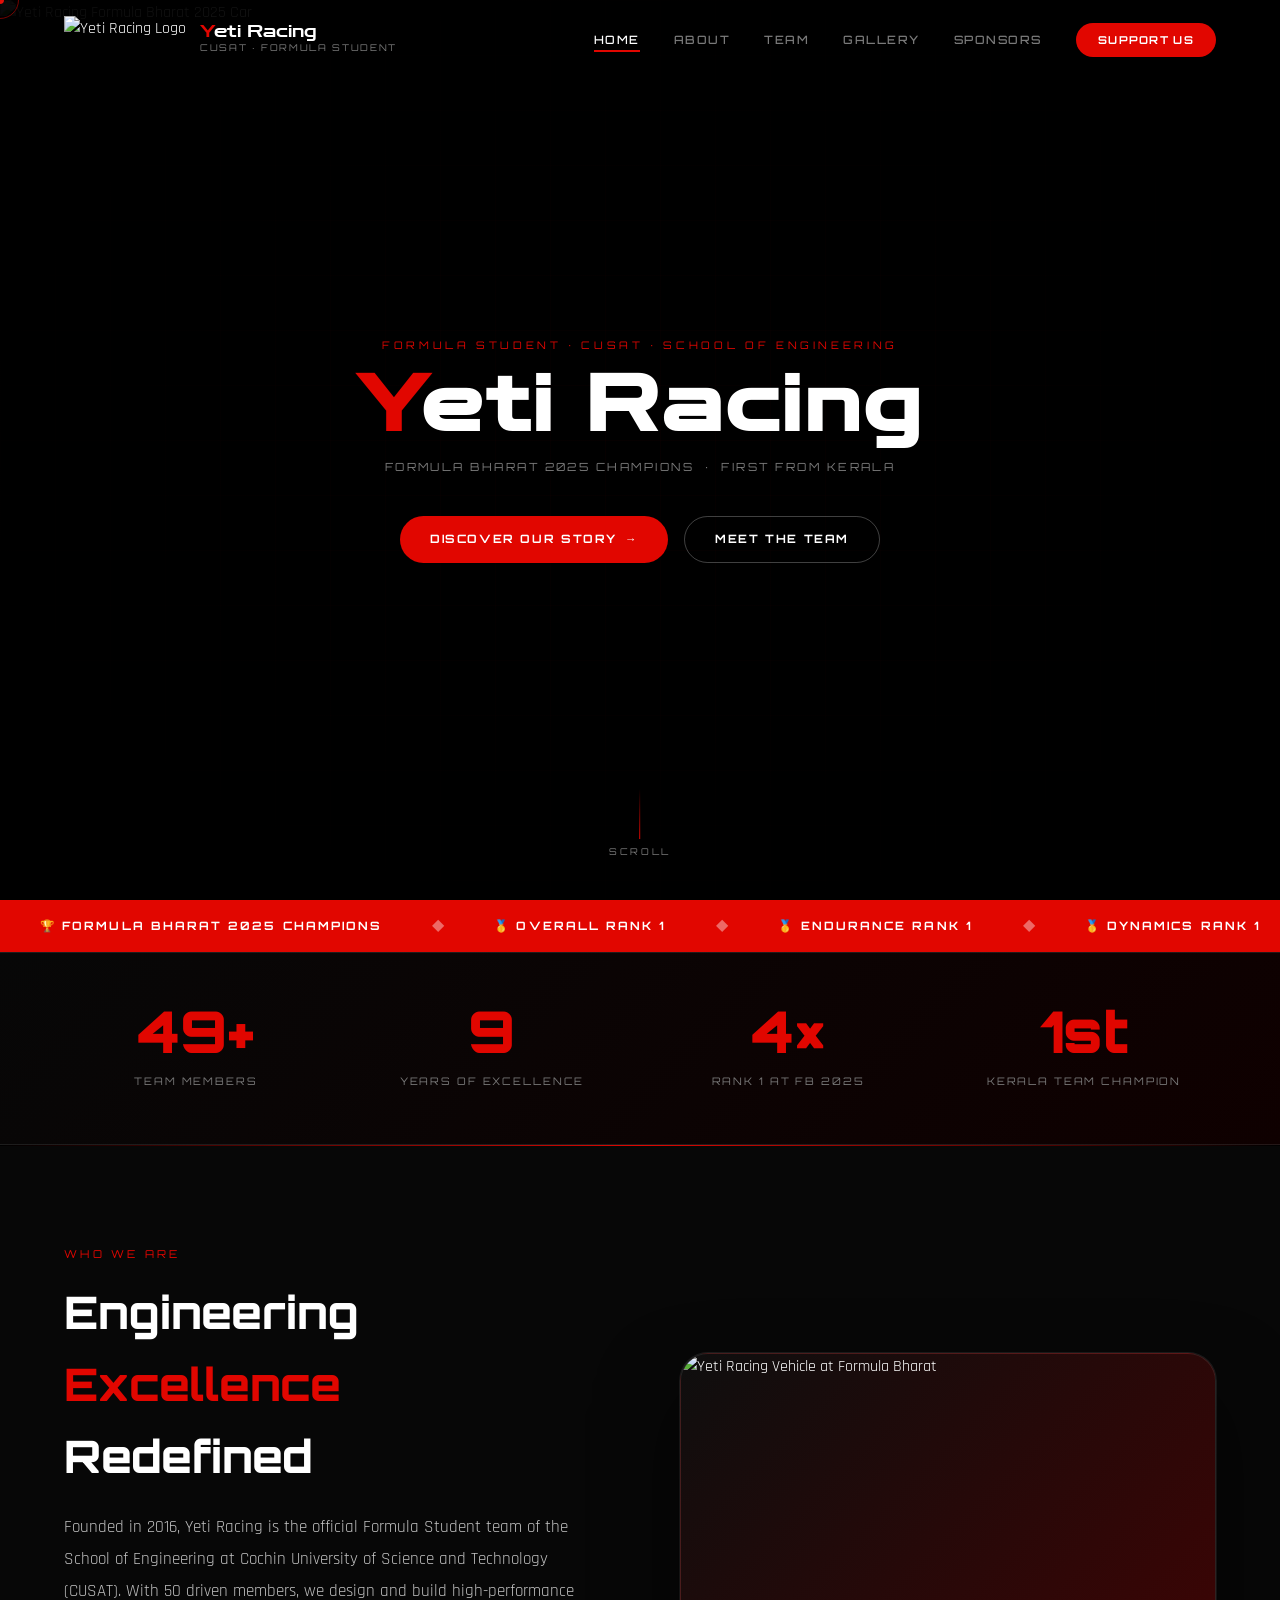
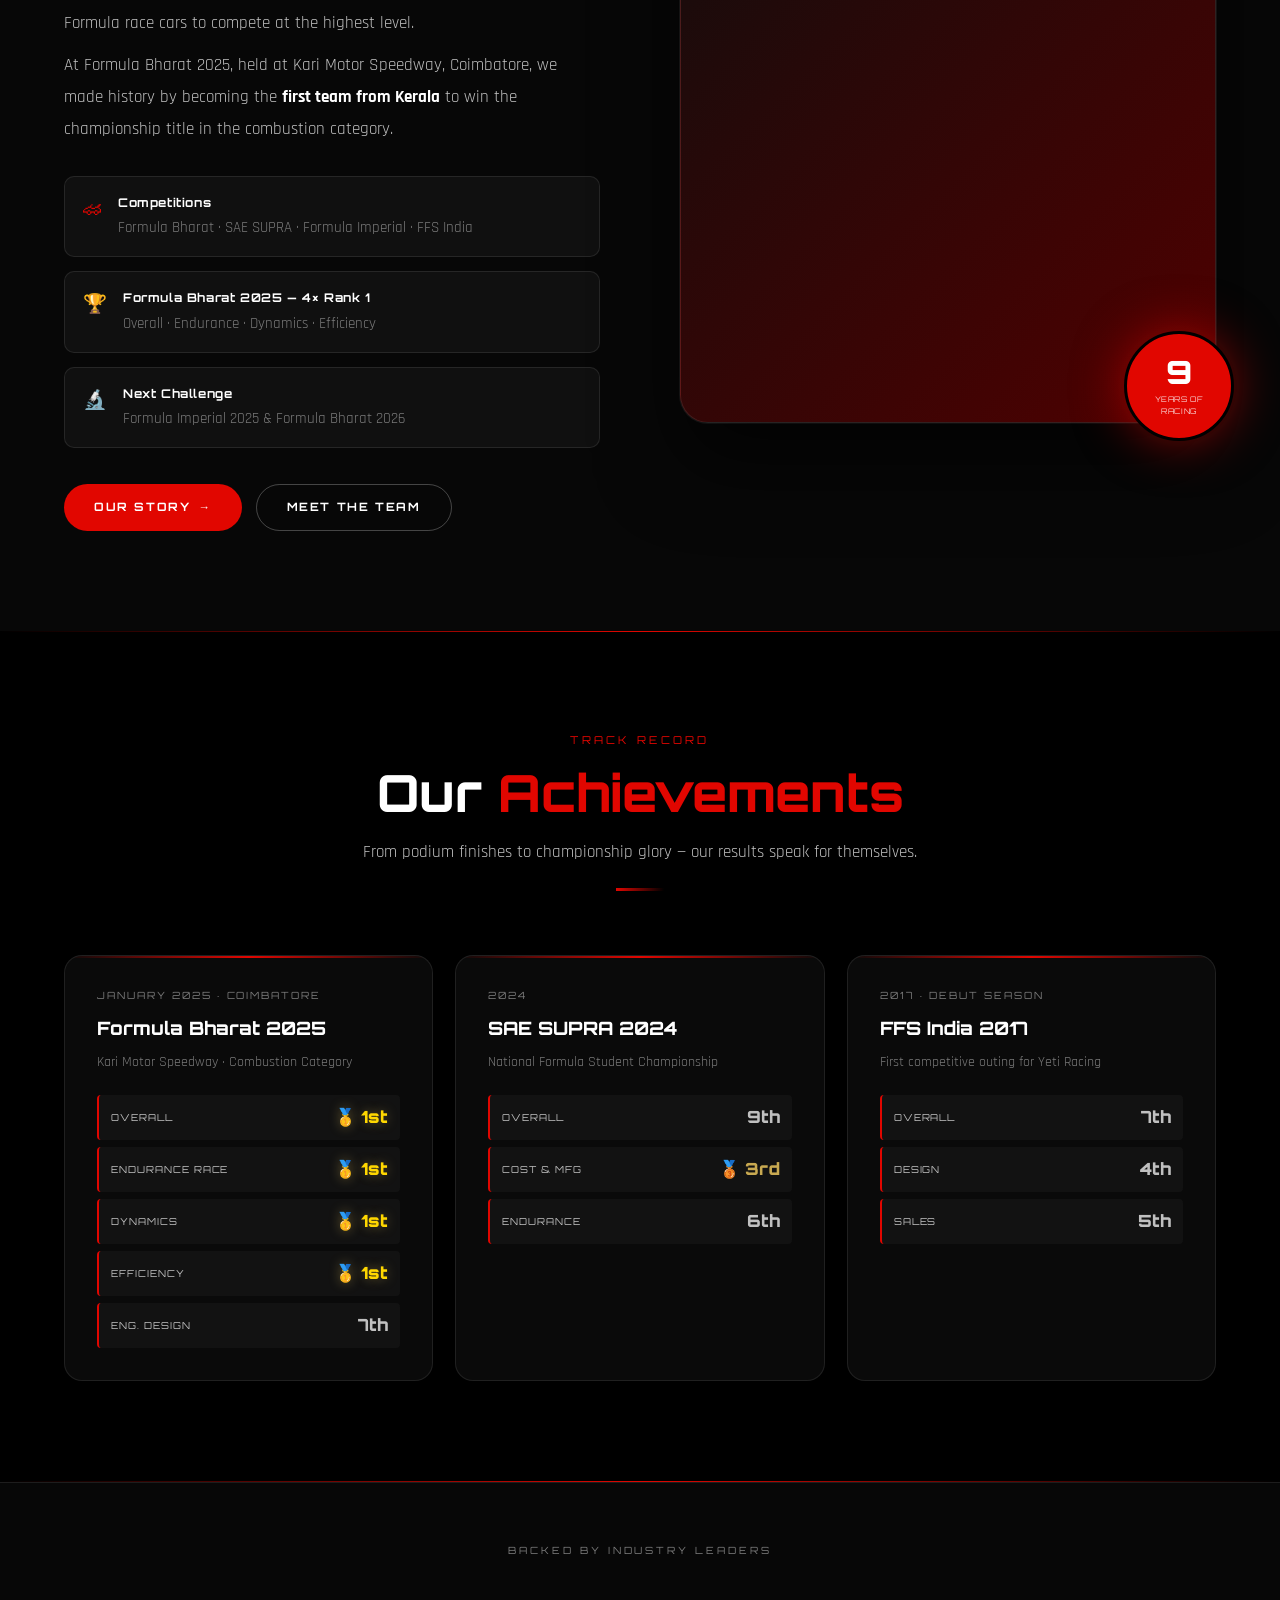
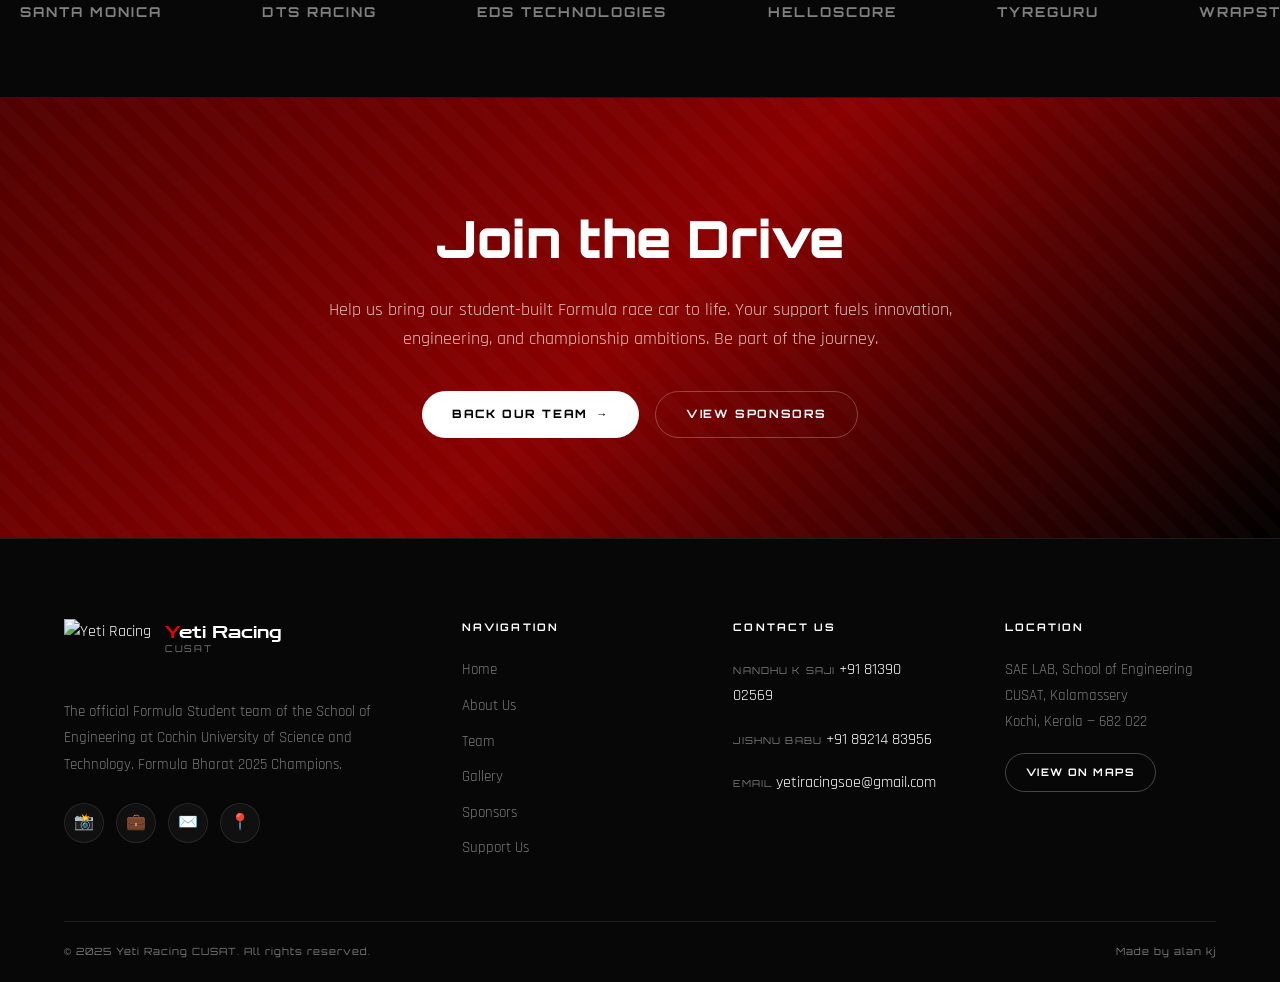
==== commit 12e05be3: "Update footer attribution to alan kj" ====
--- a/index.html
+++ b/index.html
@@ -387,7 +387,7 @@
 
   <div class="footer-bottom">
     <span class="f-copy">© 2025 Yeti Racing CUSAT. All rights reserved.</span>
-    <span class="f-made">Made by <a href="https://www.linkedin.com/in/anjali-georance-61b017275/" target="_blank">Anjali</a> &amp; <a href="https://www.linkedin.com/in/omkar-deepak-623a55293/" target="_blank">Omkar</a></span>
+    <span class="f-made">Made by alan kj</span>
   </div>
 </footer>
 
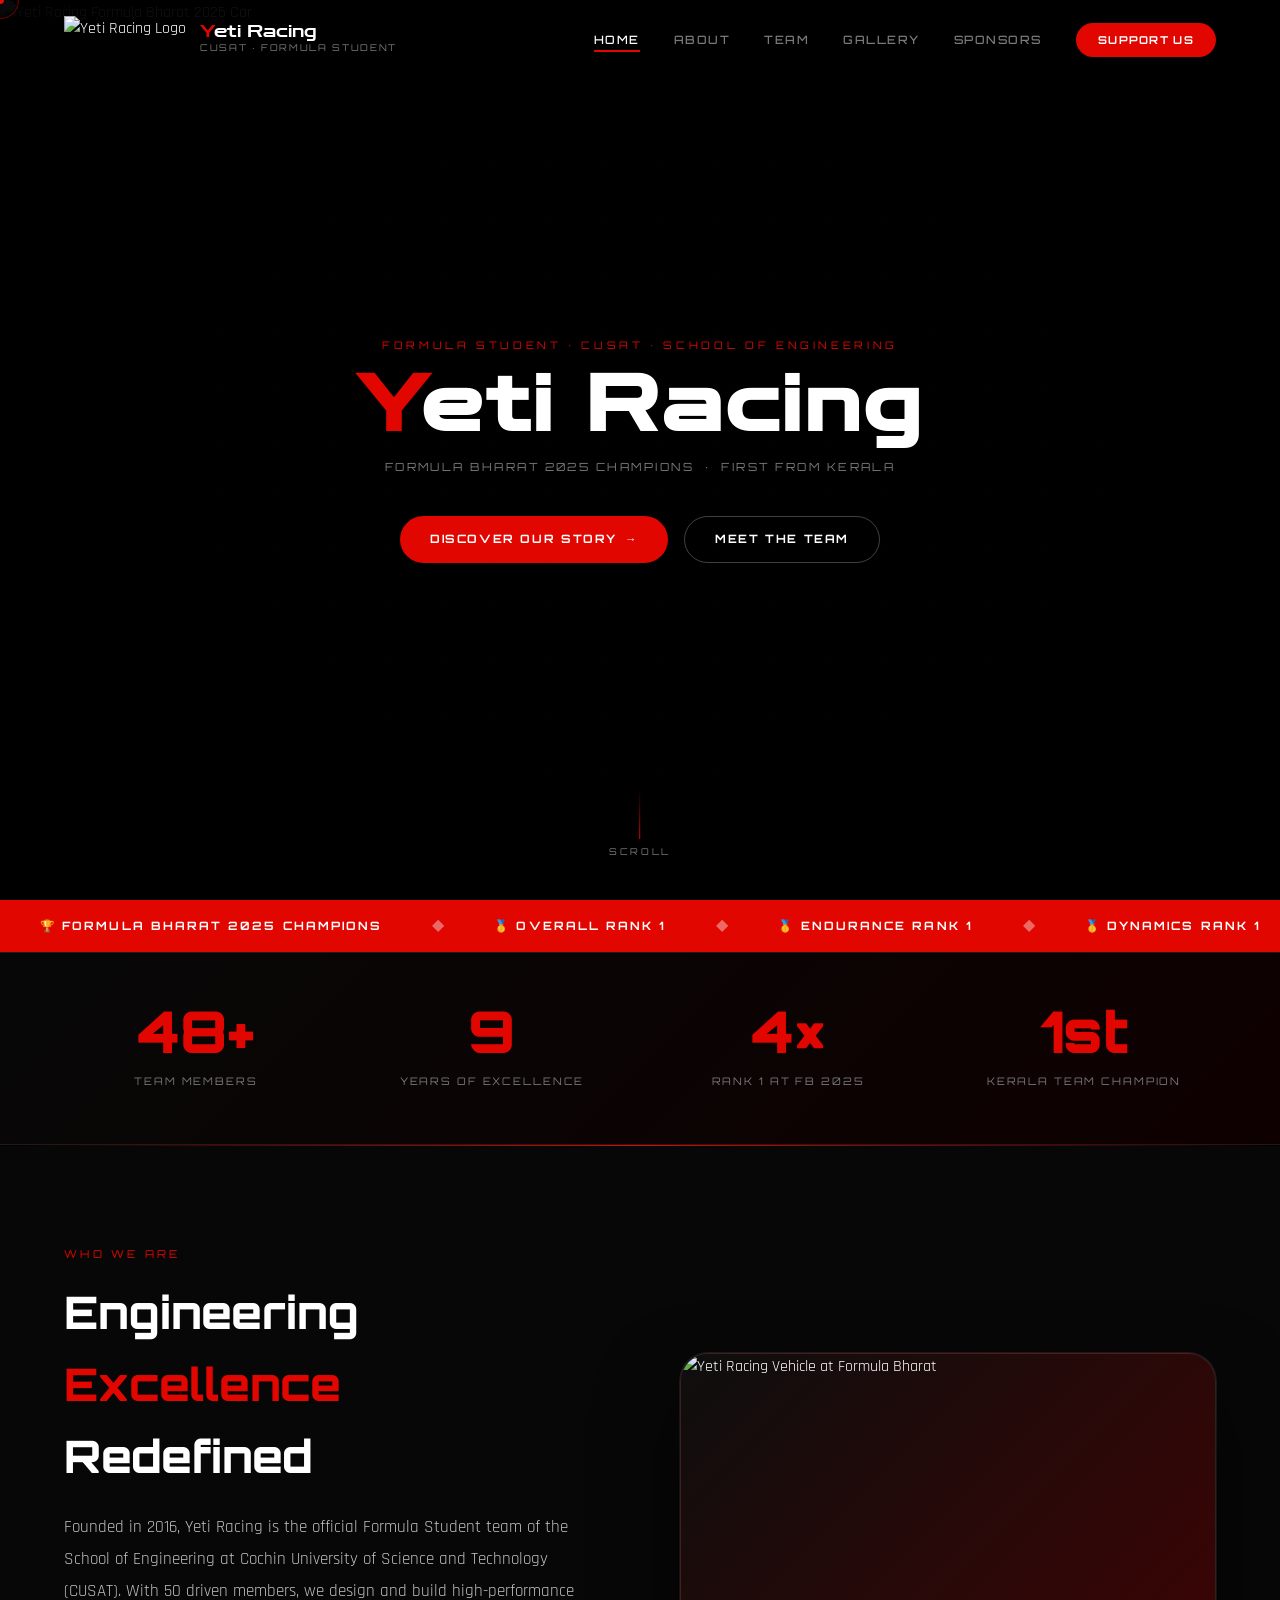
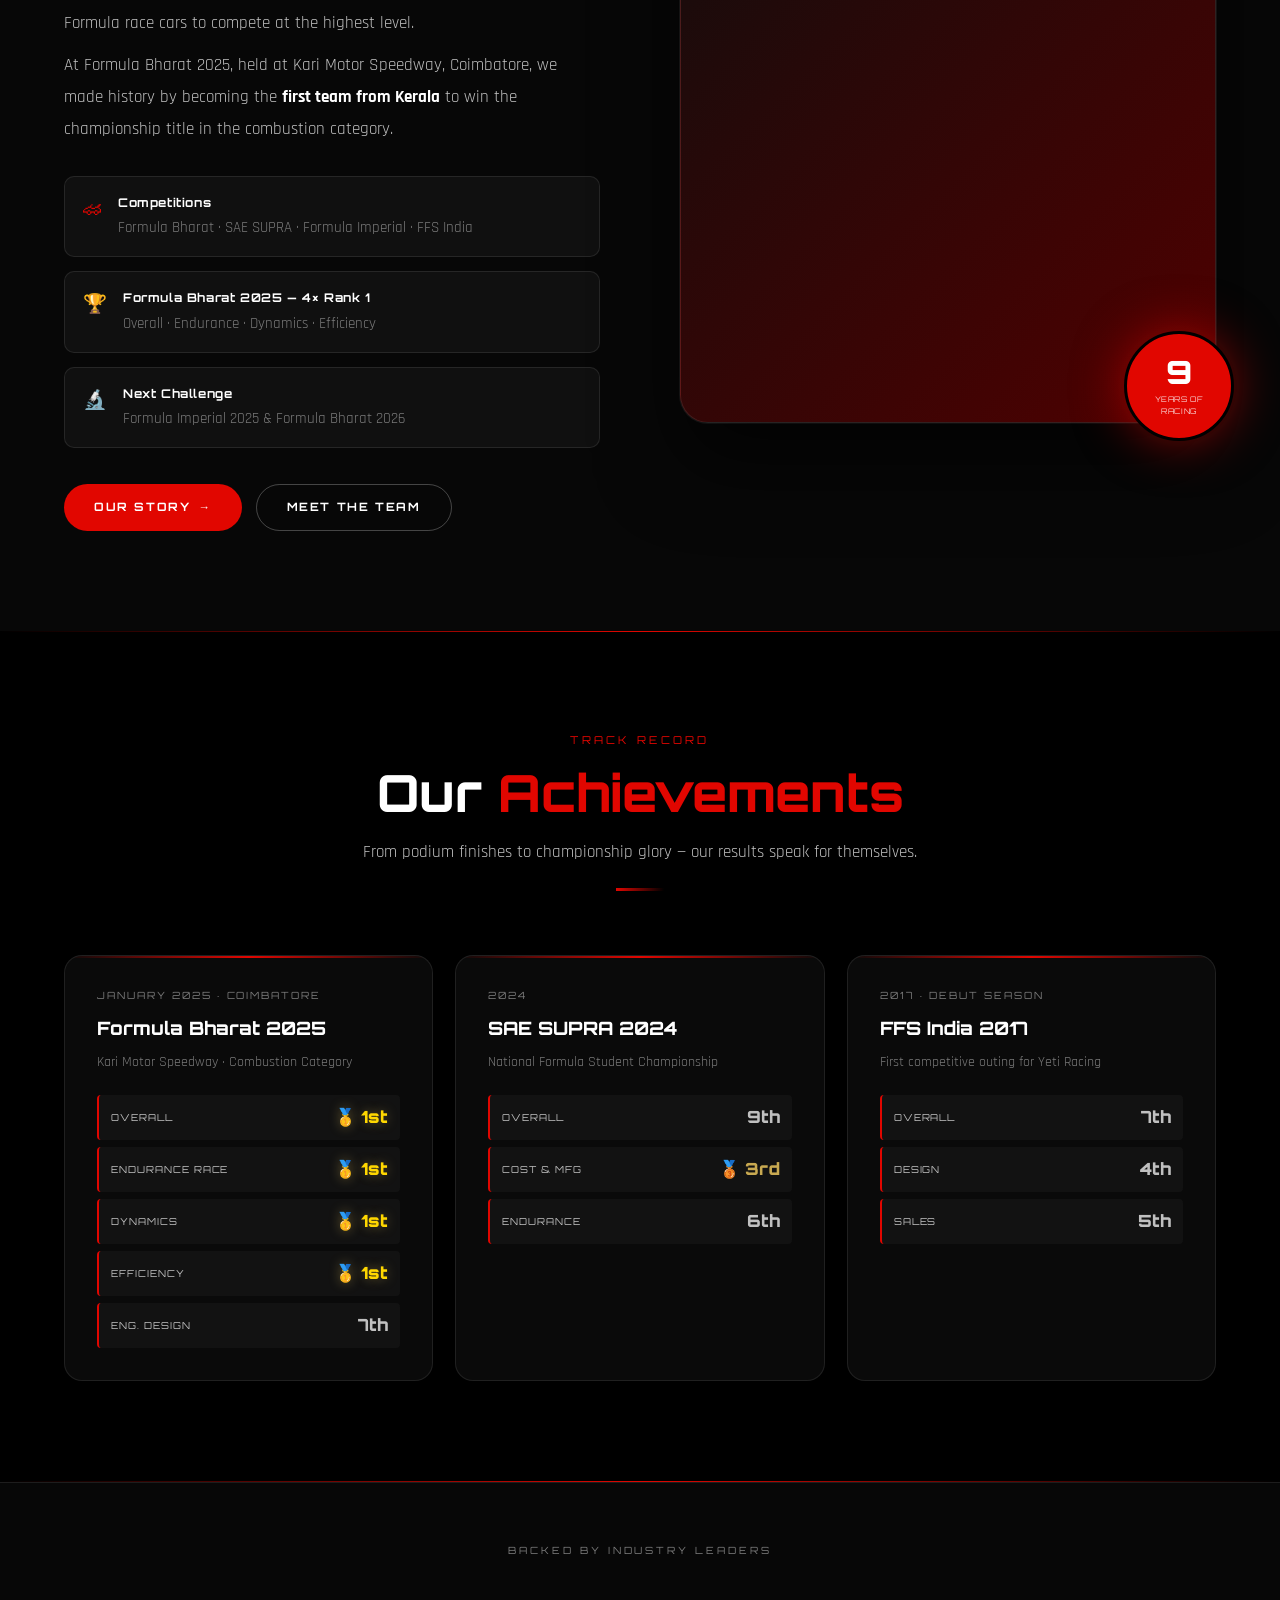
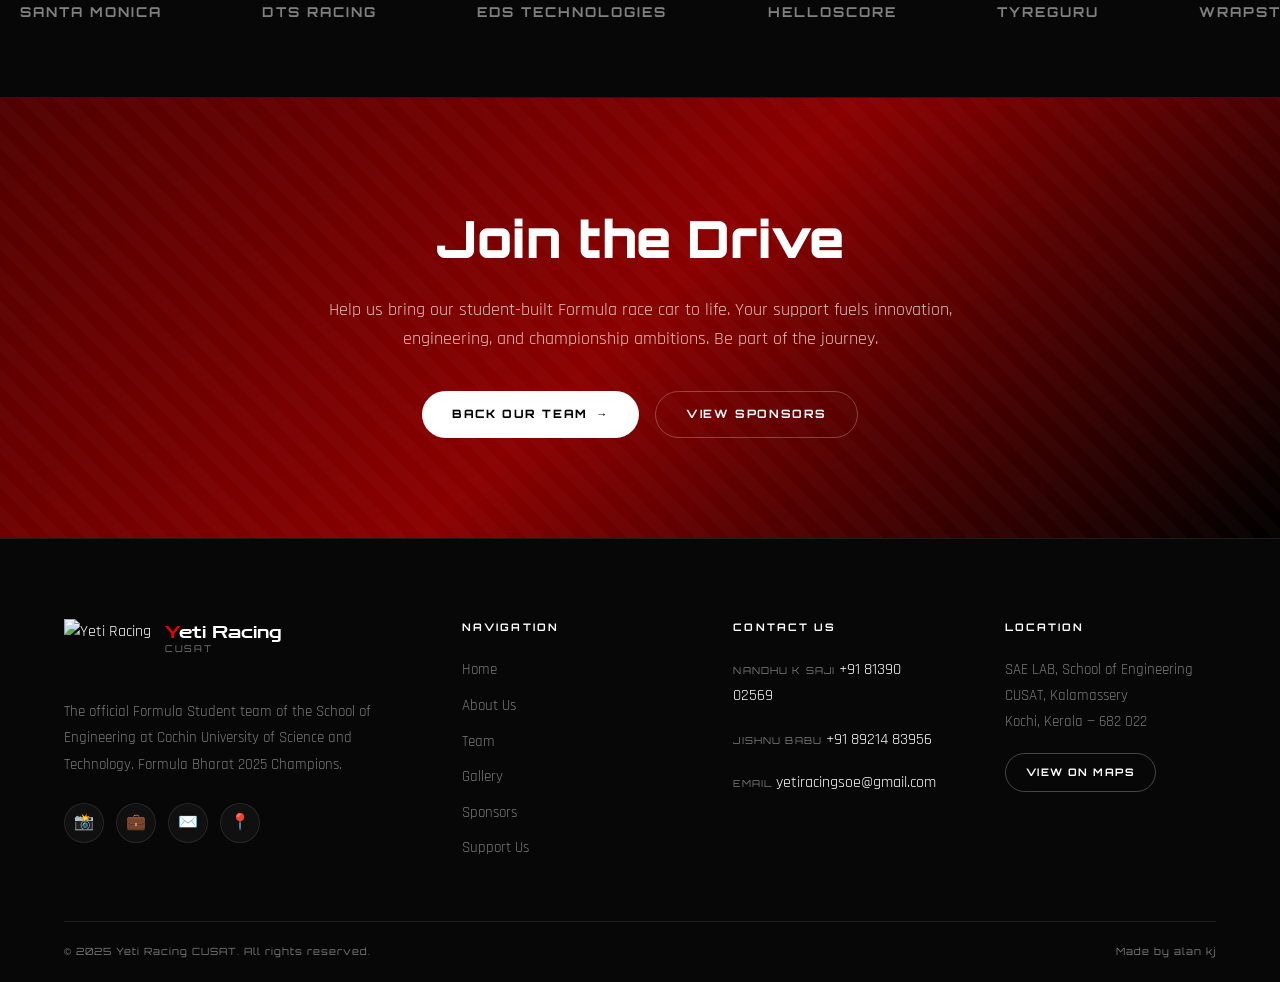
==== commit abb09e6f: "Fix image visibility by removing lazy loading" ====
--- a/index.html
+++ b/index.html
@@ -210,7 +210,7 @@
     <div class="about-visual rev-r">
       <div class="about-img-frame">
         <img src="https://ik.imagekit.io/r70knk9pu/mayur_6.1-08.jpg?updatedAt=1739021321620"
-             alt="Yeti Racing Vehicle at Formula Bharat" loading="lazy"/>
+             alt="Yeti Racing Vehicle at Formula Bharat"/>
       </div>
       <div class="about-badge">
         <span class="badge-n">9</span>
